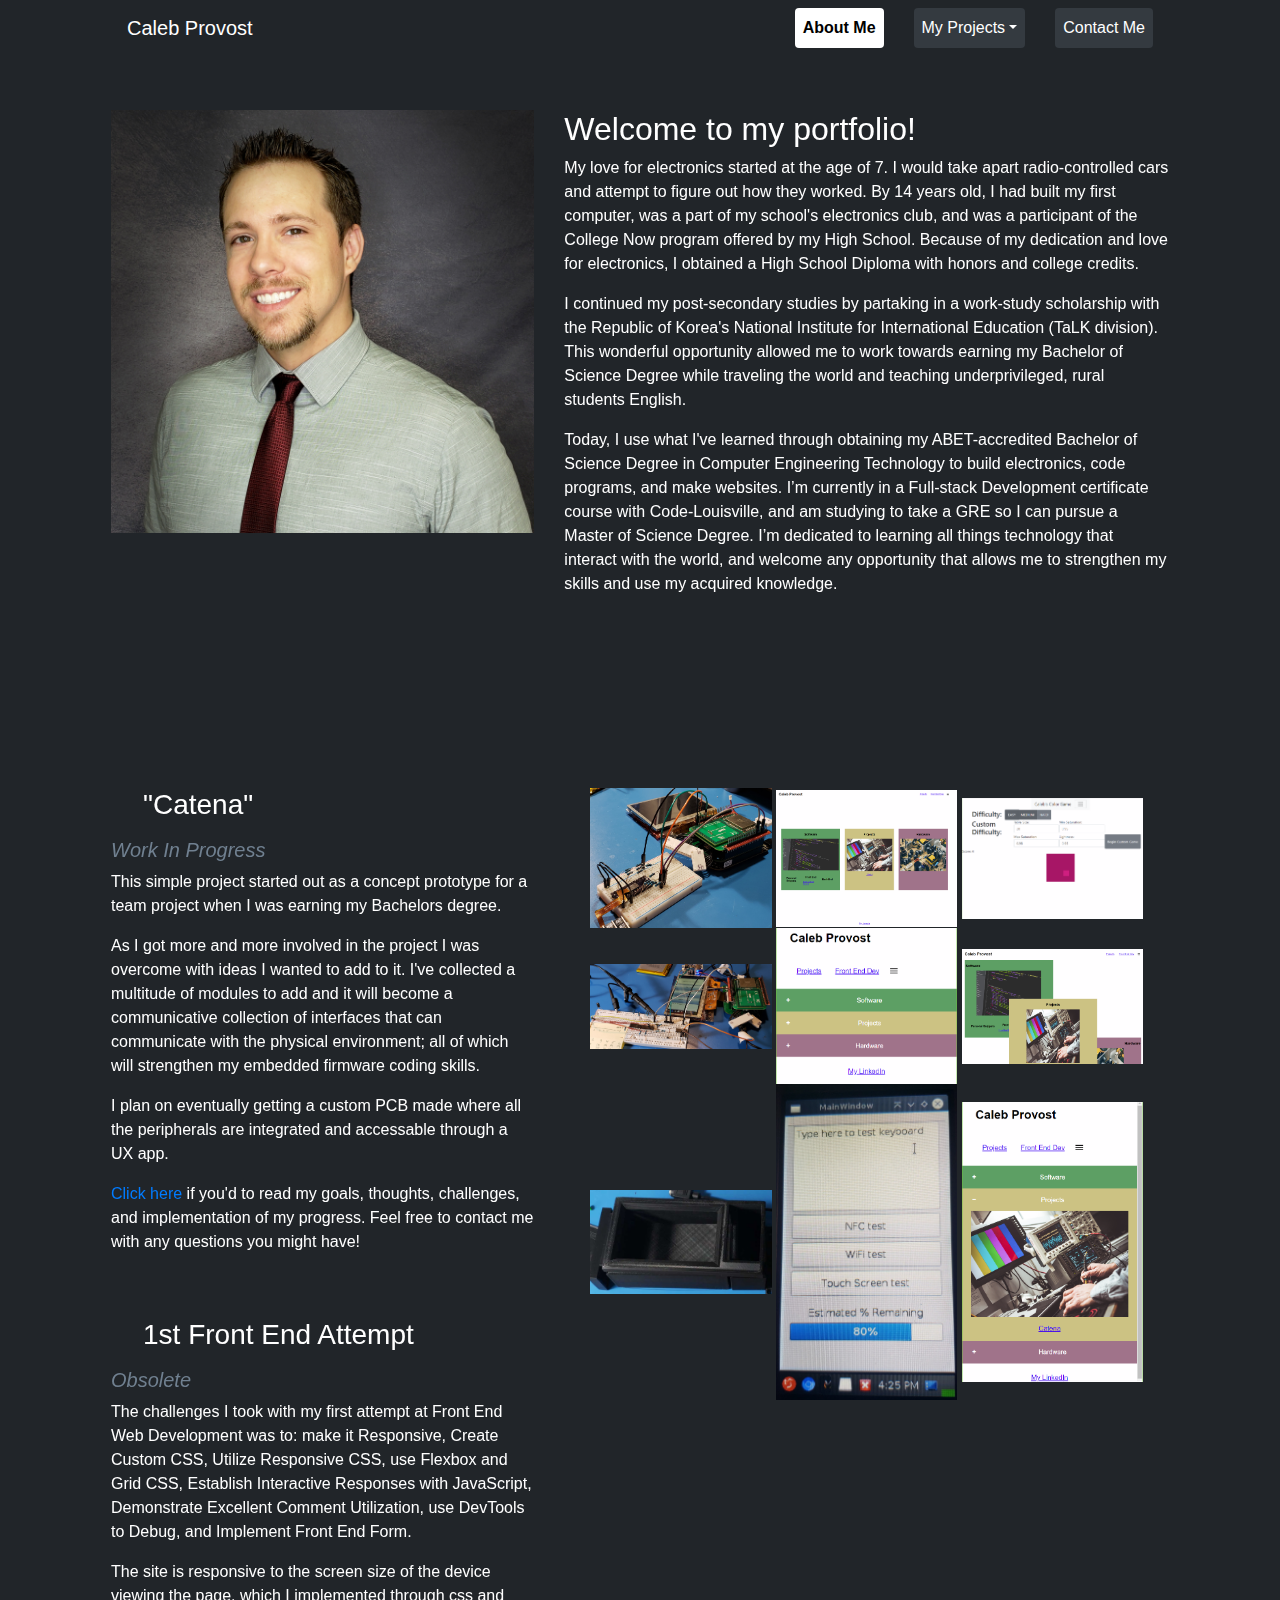
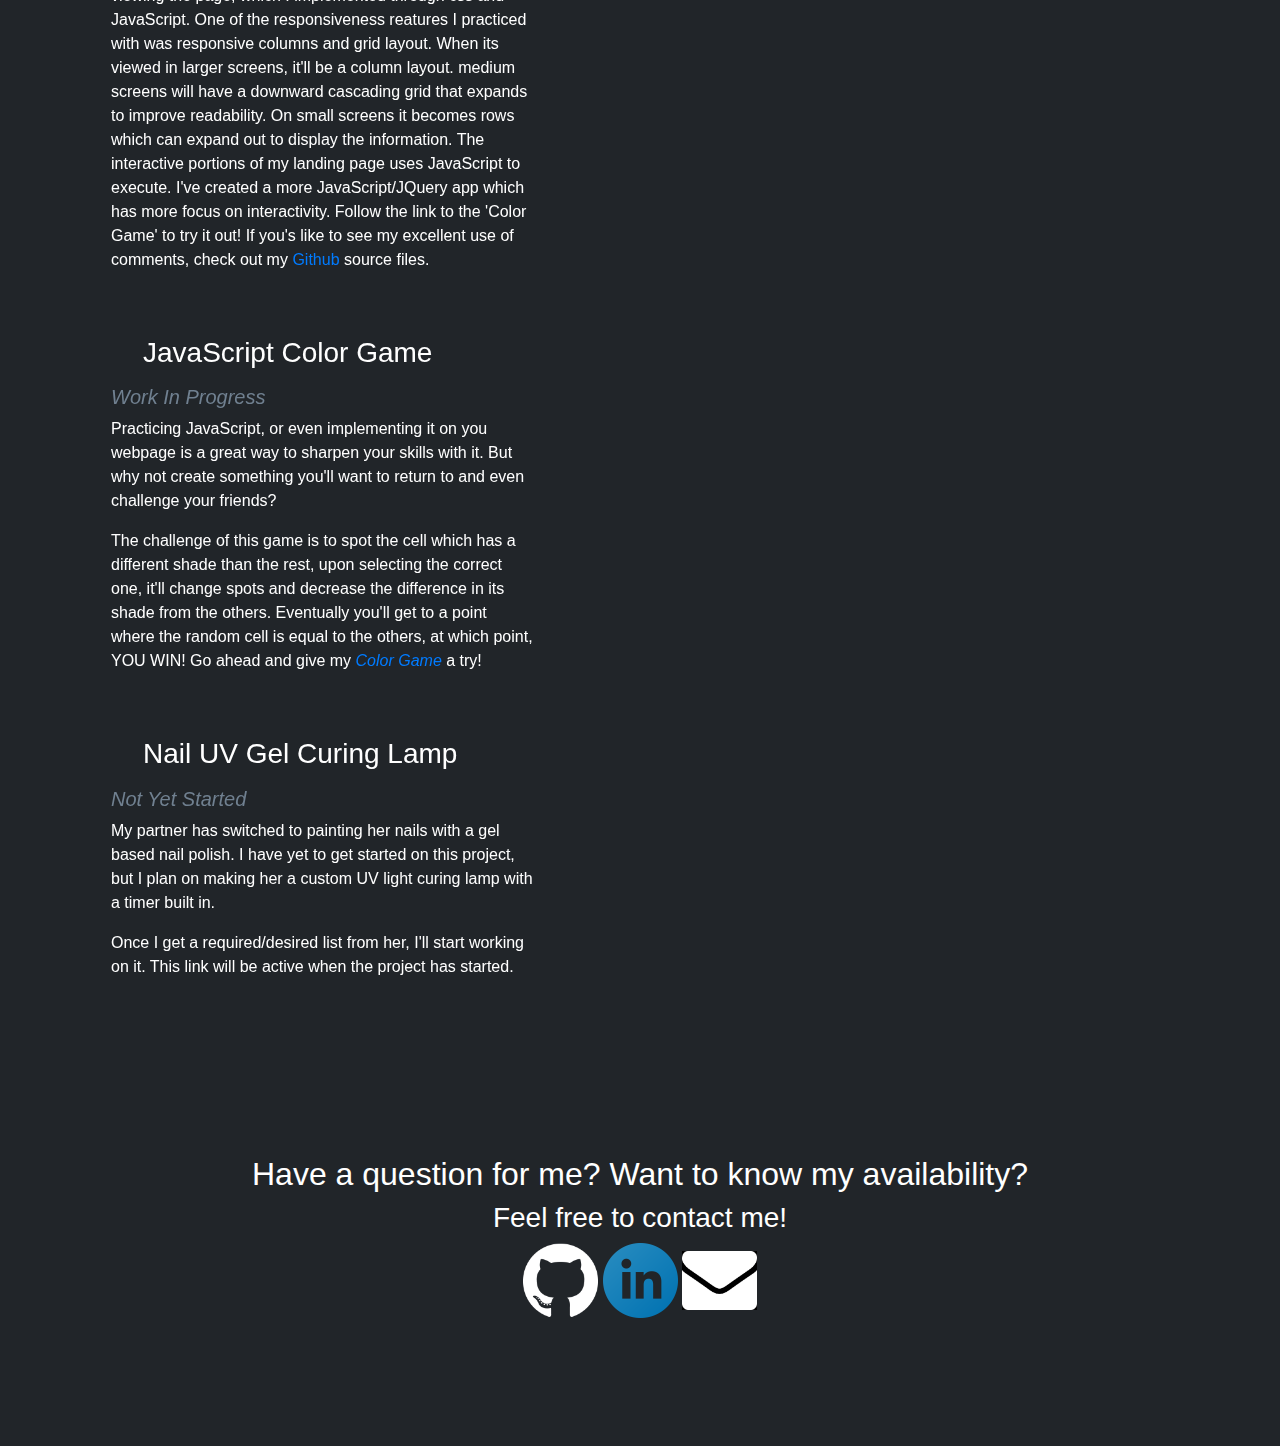
==== index.html @ d4a38655 "Fixed icon animation bug." ====
﻿<!DOCTYPE html>
<html lang="en">
    <head>
        <meta charset="UTF-8">
        <meta name="viewport" content="width=device-width, initial-scale=1.0">
        <meta http-equiv="X-UA-Compatible" content="ie=edge">
        <title>Caleb Provost's Profile</title>
        <link rel="stylesheet" href="https://stackpath.bootstrapcdn.com/bootstrap/4.3.1/css/bootstrap.min.css" integrity="sha384-ggOyR0iXCbMQv3Xipma34MD+dH/1fQ784/j6cY/iJTQUOhcWr7x9JvoRxT2MZw1T" crossorigin="anonymous">
        <link rel="stylesheet" href="CSS/styles.css">
    </head>
    <body data-spy="scroll" data-target="#navbar" data-offset="150">
<!--Fixed Nav with Scroll Spy-->
        <div class="citeNav container">
            <nav class="navbar navbar-expand-sm fixed-top">
                <a class="navbar-brand text-white">Caleb Provost</a>
                <button class="navbar-toggler iconShell" type="button" data-toggle="collapse" data-target="#navbar" onclick="iconAnimation();">
                    <span id="MenuIcon" class="icon"></span>
                </button>
                <div class="collapse navbar-collapse" id="navbar">
                    <ul class="navbar-nav nav-pills ml-auto">
                        <li class="nav-item">
                            <a class="nav-link nav-link-color btn-dark" href="#aboutMe" onclick="menuAnimation(); iconAnimation();">About Me</a>
                        </li>
                        
                        <!--Non-dropdown version-->
                        <!-- <li class="nav-item">
                            <a class="nav-link nav-link-color btn-dark" href="#projectSummaries">My Projects</a>
                        </li> -->

                        <!--Dropdown Version-->
                        <li class="nav-item dropdown btn-dark">
                            <a class="nav-link nav-link-color dropdown-toggle" data-toggle="dropdown" href="#" role="button"
                                aria-haspopup="true" aria-expanded="false">My Projects</a>
                            <div class="dropdown-menu">
                                <a class="dropdown-item" href="#Catena" onclick="menuAnimation(); iconAnimation();">Catena</a>
                                <a class="dropdown-item" href="#learningProfile" onclick="menuAnimation(); iconAnimation();">1st Front End</a>
                                <!-- <div role="separator" class="dropdown-divider"></div> -->
                                <a class="dropdown-item" href="#ColorGame" onclick="menuAnimation(); iconAnimation();">Color Game</a>
                                <a class="dropdown-item" href="#uvLamp" onclick="menuAnimation(); iconAnimation();">UV Curing Lamp</a>
                            </div>
                        </li>

                        <li class="nav-item">
                            <a class="nav-link nav-link-color btn-dark" href="#contactMe" onclick="menuAnimation(); iconAnimation();">Contact Me</a>
                        </li>
                    </ul>
                </div>
            </nav>
        </div>

<!--About Me Segment-->
        <div class="firstSegment container-fluid mt-auto">
            <div class="row">
                <!--Left Half: Professional Portrait-->
                <div class="portrait container col-md">
                    <div class="stickyContainer">
                        <img src="IMG/Caleb Provost.jpg" alt="Portrait of Caleb Provost" class="professionalPhoto">
                    </div>
                </div>
        
                <!--Right Half: About Me Text-->
                <div class="aboutMe col-md-7" id="aboutMe">
                    <h2 class="aboutMeTitle">Welcome to my portfolio!</h2>
                    <p>My love for electronics started at the age of 7. I would take apart radio-controlled cars and attempt to figure out how they worked. 
                        By 14 years old, I had built my first computer, was a part of my school's electronics club, and was a participant of the College Now program offered by my High School. 
                        Because of my dedication and love for electronics, I obtained a High School Diploma with honors and college credits.</p>
                    <p>I continued my post-secondary studies by partaking in a work-study scholarship with the Republic of Korea's National Institute for International Education (TaLK division). 
                        This wonderful opportunity allowed me to work towards earning my Bachelor of Science Degree while traveling the world and teaching underprivileged, rural students English.</p>
                    <p>Today, I use what I've learned through obtaining my ABET-accredited Bachelor of Science Degree in Computer Engineering Technology to build electronics, code programs, and make websites. 
                        I’m currently in a Full-stack Development certificate course with Code-Louisville, and am studying to take a GRE so I can pursue a Master of Science Degree. 
                        I’m dedicated to learning all things technology that interact with the world, and welcome any opportunity that allows me to strengthen my skills and use my acquired knowledge.</p>
                    </div>
            </div>
        </div>

<!--Projects Segment-->
        <div class="secondSegment container-fluid">
            <div class="row">
                <!--Left Half: Project Summaries and links-->
                <div class="projectSummaries col-md" id="projectSummaries">
                    <ul>
                        <li><h3 class="Catena" id="Catena">"Catena"</h3>
                            <h5><a target="_blank" href="Catena.html"><i>Work In Progress</i></a></h5>
                            <p>This simple project started out as a concept prototype for a team project when I was earning my Bachelors degree.</p>
                            <p>As I got more and more involved in the project I was overcome with ideas I wanted to add to it. 
                                I've collected a multitude of modules to add and it will become a communicative collection of interfaces that can communicate with the physical environment; 
                                all of which will strengthen my embedded firmware coding skills.</p> 
                            <p>I plan on eventually getting a custom PCB made where all the peripherals are integrated and accessable through a UX app.</p>
                            <p><a target="_blank" href="Catena.html">Click here</a> if you'd to read my goals, thoughts, challenges, and implementation of my progress. 
                                Feel free to contact me with any questions you might have!</p></li>
    
                        <li><h3 class="learningProfile" id="learningProfile">1st Front End Attempt</h3>
                            <h5><a target="_blank" href="TEMP/index.html"><i>Obsolete</i></a></h5>
                            <p>The challenges I took with my first attempt at Front End Web Development was to: make it Responsive,
                                Create Custom CSS, Utilize Responsive CSS, use Flexbox and Grid CSS, Establish Interactive Responses with JavaScript,
                                Demonstrate Excellent Comment Utilization, use DevTools to Debug, and Implement Front End Form.</p>
                                <p>The site is responsive to the screen size of the device viewing the page, which I implemented through css and JavaScript.
                                    One of the responsiveness reatures I practiced with was responsive columns and grid layout. When its viewed in larger screens, it'll be a column layout.
                                    medium screens will have a downward cascading grid that expands to improve readability. On small screens it becomes rows which can expand out to display the information.
                                    The interactive portions of my landing page uses JavaScript to execute. I've created a more JavaScript/JQuery app which has more focus on interactivity. Follow the link to the 'Color Game' to try it out!
                                    If you's like to see my excellent use of comments, check out my <a target="_blank" href="https://github.com/CalebProvost/CalebProvost.github.io">Github</a> source files.</p></li>

                        <li><h3 class="projectTitle" id="ColorGame">JavaScript Color Game</h3>
                            <h5><a target="_blank" href="ColorGame.html"><i>Work In Progress</i></a></h5>
                            <p>Practicing JavaScript, or even implementing it on you webpage is a great way to sharpen your skills with it.
                                But why not create something you'll want to return to and even challenge your friends?
                                <p>The challenge of this game is to spot the cell which has a different shade than the rest, upon selecting the correct one, it'll change spots and decrease the difference in its shade from the others. Eventually you'll get to a point where the random cell is equal to the others, at which point, YOU WIN!
                                    Go ahead and give my <a target="_blank" href="ColorGame.html"><i>Color Game</i></a> a try!</p></li>

                        <li><h3 class="projectTitle" id="uvLamp">Nail UV Gel Curing Lamp</h3>
                            <h5><i>Not Yet Started</i></h5>
                            <p>My partner has switched to painting her nails with a gel based nail polish.
                                I have yet to get started on this project, but I plan on making her a custom UV light curing lamp with a timer built in. </p>
                            <p>Once I get a required/desired list from her, I'll start working on it. <a target="_blank">This link</a> will be active when the project has started.</p></li>

                    </ul>
                </div>

                <!--Right Half: Photo Collage/Masonry Card Grid of Projects-->
                <div class="projectPhotos col-md-7 container-fluid text-center">
                    <div class="stickyContainer">
                        <!-- <script type="text/javascript">getRandomImage(random_images_array);</script> -->
                        <img src="IMG/Catena Photos/20190407_223743.jpg" alt="Testing BlackBerry-Q10 Keyboard with BeagleBone Black">
                        <img src="IMG/FrontEnd-Learning/Desktop Response.png" alt="Desktop Response of 1st Webpage">
                        <img src="IMG/ColorGame/ColorGame on Easy.png" alt="JavaScript Color Game on Easy">
                        <img src="IMG/Catena Photos/20190522_163301.jpg" alt="Testing Voltage Divided ADC Circuit">
                        <img src="IMG/FrontEnd-Learning/Mobile Response.png" alt="Mobile Response of 1st Webpage">
                        <img src="IMG/FrontEnd-Learning/Tablet Response.png" alt="Tablet Response of 1st Webpage">
                        <img src="IMG/Catena Photos/20190606_115448.jpg" alt="3D Printed Case">
                        <img src="IMG/Catena Photos/20190529_122503.jpg" alt="Diagnostics App">
                        <img src="IMG/FrontEnd-Learning/Mobile Response Expanded.png" alt="Expanded Mobile Response of 1st Webpage">
                    </div>
                </div>
            </div>
        </div>

<!--Contact Me Segment-->
        <div class="thirdSegment container-fluid">
            <!-- <div class="row"> --><div>
                <!--Left Half: Contact Forum-->
                <div class="contactMe" id="contactMe">
                    <h2>Have a question for me? Want to know my availability?</h2>
                    <h3>Feel free to contact me!</h3>
                </div>

                <!-- Contact Forum -->
                <!-- <div class="contactMeForum col" id="contactMeForum">
                    <fieldset class="feedbackForum">
                        <forum action="index.html" method="post">
                            <label for="comment_purpose">
                                <input type="radio" checked id="comment_purpose" name="forumRadio" onclick="HideEmail()">
                                Leave a public comment
                            </label><br>
                    
                            <label for="message_purpose">
                                <input type="radio" id="message_purpose" name="forumRadio" onclick="ShowEmail()">
                                Send a private message
                            </label><br>
                        </forum>
                    
                        <form>
                            <div class="visitorName">
                                <label for="name" class="forumInput">Name/Alias: </label>
                                <input type="text" id="name" name="visitors_name" required><br>
                            </div>
                    
                            <div class="emailBox hidden" id="emailAddress">
                                <label for="emailAddress">Email: </label>
                                <input id="emailAddress" type="email" placeholder="my@email.com">
                            </div>
                    
                            <div class="messageBox">
                                <textarea id="message" required placeholder="Send me a message or leave me a comment!"></textarea>
                            </div>
                    
                            <-- template for when backend is ready --
                            <!-- <input type="submit" value="Submit"> --
                    
                            <!-- presentation example until its ready --
                            <button type="button" id="submitButton" onclick="displayComment()">Submit</button>
                        </form>
                        <hr>
                        <h3>Feedback:</h3>
                        <p>Note: I have yet to set a backend response, all displays are temporary and will be discarded upon refresh.</p>
                        <div id="comments"></div>
                    </fieldset>
                </div> -->
        
                <!--Right Half: Social Media Links-->
                <!-- <div class="socialMedia col"> -->
                    <div class="socialMedia">
                    <a target="_blank" href="https://github.com/CalebProvost"><img src="IMG/GitHub-Mark-Light-120px-plus.png" alt="Github Icon"></a>
                    <a target="_blank" href="https://www.linkedin.com/in/CalebProvost/"><img src="IMG/linkedin-icon.png" alt="LinkedIn Icon"></a>
                    <a href="mailto:drahunix@yahoo.com" target="_top"><img src="IMG/email icon.png" alt="Another Icon"></a>
                </div>
            </div>
        </div>


<!--Load Page Scripts-->
        <script src="JS/scripts.js"></script>
        <script src="https://ajax.googleapis.com/ajax/libs/jquery/3.4.0/jquery.min.js"></script>
        <script src="https://code.jquery.com/jquery-3.3.1.slim.min.js" integrity="sha384-q8i/X+965DzO0rT7abK41JStQIAqVgRVzpbzo5smXKp4YfRvH+8abtTE1Pi6jizo" crossorigin="anonymous"></script>
        <script src="https://cdnjs.cloudflare.com/ajax/libs/popper.js/1.14.7/umd/popper.min.js" integrity="sha384-UO2eT0CpHqdSJQ6hJty5KVphtPhzWj9WO1clHTMGa3JDZwrnQq4sF86dIHNDz0W1" crossorigin="anonymous"></script>
        <script src="https://stackpath.bootstrapcdn.com/bootstrap/4.3.1/js/bootstrap.min.js" integrity="sha384-JjSmVgyd0p3pXB1rRibZUAYoIIy6OrQ6VrjIEaFf/nJGzIxFDsf4x0xIM+B07jRM" crossorigin="anonymous"></script>
    </body>
</html>
---- CSS/styles.css ----
/*//////////////////////////////////////////////////////////////////////////////////////////////*/
/*//////////////////////////////// Landing Page's Base Styles //////////////////////////////////*/
/*//////////////////////////////////////////////////////////////////////////////////////////////*/

body {
    position: relative;
    padding-top: 55px;
    color: white;
    background-color: #212529;
}

.navbar {
    background-color: #212529;
}

.nav-pills > li > a.active {
    background-color: #ffffff !important;
    color: #000000 !important;
    font-weight: bold;
    text-shadow: #212529;
}
  
.nav-pills > li > a:hover {
    background-color: #ffffff !important;
    color: #000000 !important;
    font-weight: bold;
}
  
.nav-link-color {
    color: #ffffff;
}

.navbar-brand {
    margin-left: 15px;
}

.btn-dark {
    margin: 0 15px 0 15px;
}

.navbar-toggler {
    border: solid 1px #343A40;
}

.nav-item.dropdown {
    border-radius: 4px;
}

.nav-item, 
.dropdown-item {
    text-align: right;
}

a.nav-link.nav-link-color.btn-dark {
    padding-right: 8px;
}

.nav-pills .nav-link.active, .nav-pills .show > .nav-link {
    background-color: #ffffff !important;
    color: #000000 !important;
    text-shadow: #212529;
}

.dropdown-item:hover {
    font-weight: bold;
}

.dropdown-item.active {
    background-color: #ffffff !important;
    font-weight: bold;
    color: #000000 !important;
    text-shadow: #212529;
}

.stickyContainer {
    position: sticky;
    top: 55px;
}

.firstSegment {
    margin: 1rem auto 1rem;
}

.secondSegment, 
.thirdSegment {
    padding-top: 10rem;
}

h5 i{
    color: slategrey;
}

.thirdSegment {
    padding-bottom: 8rem;
}

.projectSummaries h3 {
    margin: 4rem auto 1rem 2rem;
}

.projectSummaries .Catena {
    margin-top: 0px;
}

.secondSegment ul {
    padding-inline-start: 0px;
}

.projectSummaries li {
    list-style-type: none;
}

img {
    width: 25%;
    height: auto;
}

.professionalPhoto {
    width: 100%;
    height: auto;
}

.projectPhotos img{
    width: 30%;
    height: auto;
}

.thirdSegment {
    text-align: center;
}

.socialMedia img {
    width: 75px;
    height: auto;
}

/*//////////////////////////////////////////////////////////////////////////////////////////////*/
/*///////////////////////////////////// Anamated Styles ////////////////////////////////////////*/
/*//////////////////////////////////////////////////////////////////////////////////////////////*/

/************************************************************************************************/
/* CSS to cause transition look */
/************************************************************************************************/
.icon, .icon:before, 
.icon:after, .icon i, 
.icon i:before, 
.icon i:after {
    transition: all 0.4s ease;
  }

.collapseicon, .collapseicon:before, 
.collapseicon:after, .collapseicon i, 
.collapseicon i:before, 
.collapseicon i:after {
    transition: all 0.4s ease;
  }

/************************************************************************************************/
/* Encapsulate Icon in order to make it keep its style regardless of inline/surrounding elements*/
/************************************************************************************************/
.iconShell {
    height: 1.25rem;
    list-style: none;
    text-align: center;
    background-color: #343A40;
    padding: 1rem;
    margin: 3.5px;
}

/************************************************************************************************/
/* Expand Menu Icon */
/************************************************************************************************/
.icon {
    color: #fff;
    position: absolute;
    margin-left: -8px;
    margin-top: 0px;
    width: 17px;
    height: 2px;
    background-color: currentColor;
    }
    
    .icon:before {
    content: '';
    position: absolute;
    top: -5.5px;
    left: 0;
    width: 17px;
    height: 2px;
    background-color: currentColor;
    }
    
    .icon:after {
    content: '';
    position: absolute;
    top: 5px;
    left: 0;
    width: 17px;
    height: 2px;
    background-color: currentColor;
    }

/************************************************************************************************/
/* Collapse Menu Icon */
/************************************************************************************************/
.collapseicon {
    color: #fff;
    position: absolute;
    margin-left: -8px;
    margin-top: -6px;
    width: 16px;
    height: 8px;
    border-radius: 0 3px 3px 0;
    border-top: solid 2px currentColor;
    border-bottom: solid 2px currentColor;
    border-right: solid 2px currentColor;
}

.collapseicon:before {
    content: '';
    position: absolute;
    top: 10px;
    left: 0px;
    width: 17px;
    height: 2px;
    background-color: currentColor;
}

.collapseicon:after {
    content: '';
    position: absolute;
    top: 1px;
    left: -2px;
    border-left: solid 4px #343A40;
    border-right: solid 4px currentColor;
    border-top: solid 4px #343A40;
    border-bottom: solid 4px #343A40;
}


/*//////////////////////////////////////////////////////////////////////////////////////////////*/
/*//////////////////////////////////// Conditional Styes ///////////////////////////////////////*/
/*//////////////////////////////////////////////////////////////////////////////////////////////*/

/************************************************************************************************/
/*Large Screens / Laptops, Monitors, 4K+ */
/************************************************************************************************/

@media(max-width: 1482px), (min-width: 1482px) {
    body {
        margin: 55px 7.5% auto 7.5%;
    }

    nav.navbar {
        margin: auto 7.5%;
    }
}

/************************************************************************************************/
/*Medium Screens / Tablets*/
/************************************************************************************************/

@media (max-width: 1024px){
    body {
        margin: 55px 5% auto 5%;
    }

    nav.navbar {
        margin: auto 5%;
    }

}

/************************************************************************************************/
/*Small Screens / Handheld Screens*/
/************************************************************************************************/

@media(max-width: 768px){
    body {
        margin: 55px 2.5% auto 2.5%;
    }

    nav.navbar {
        margin: auto 2.5%;
    }
}
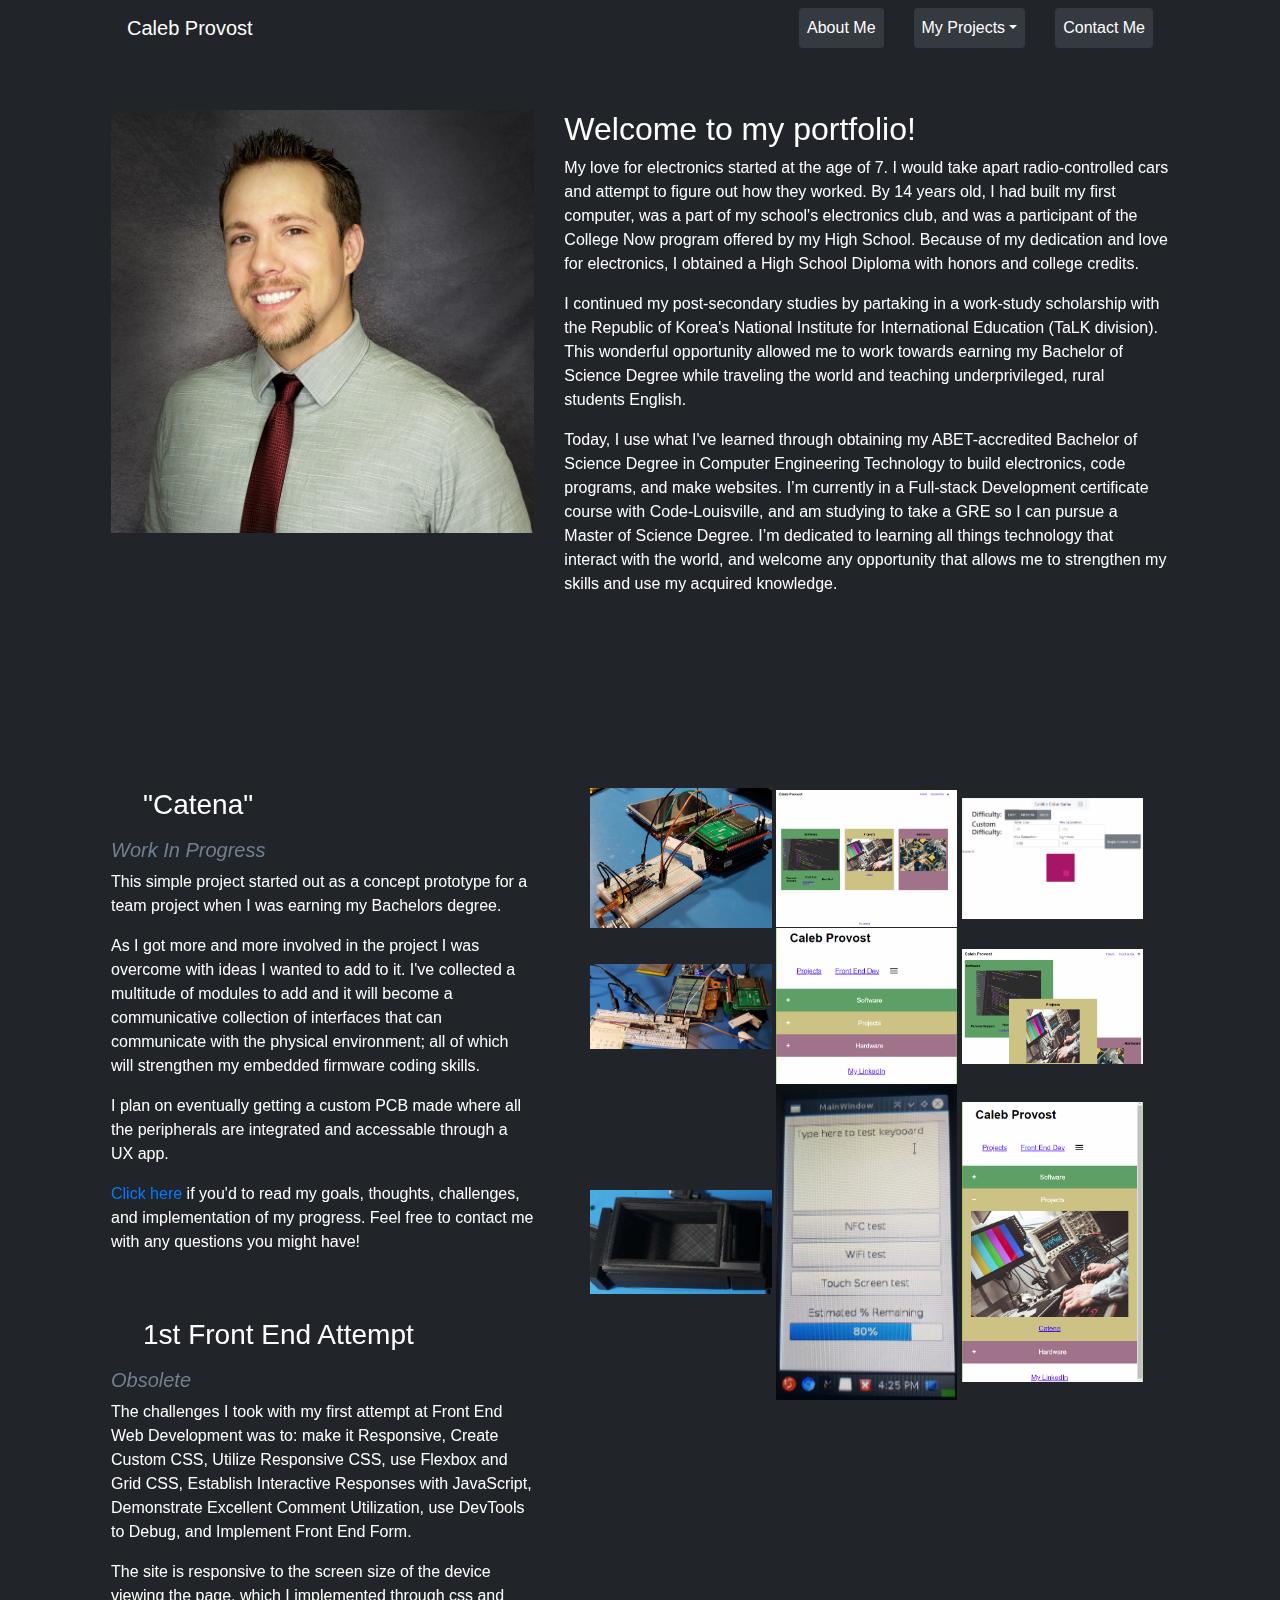
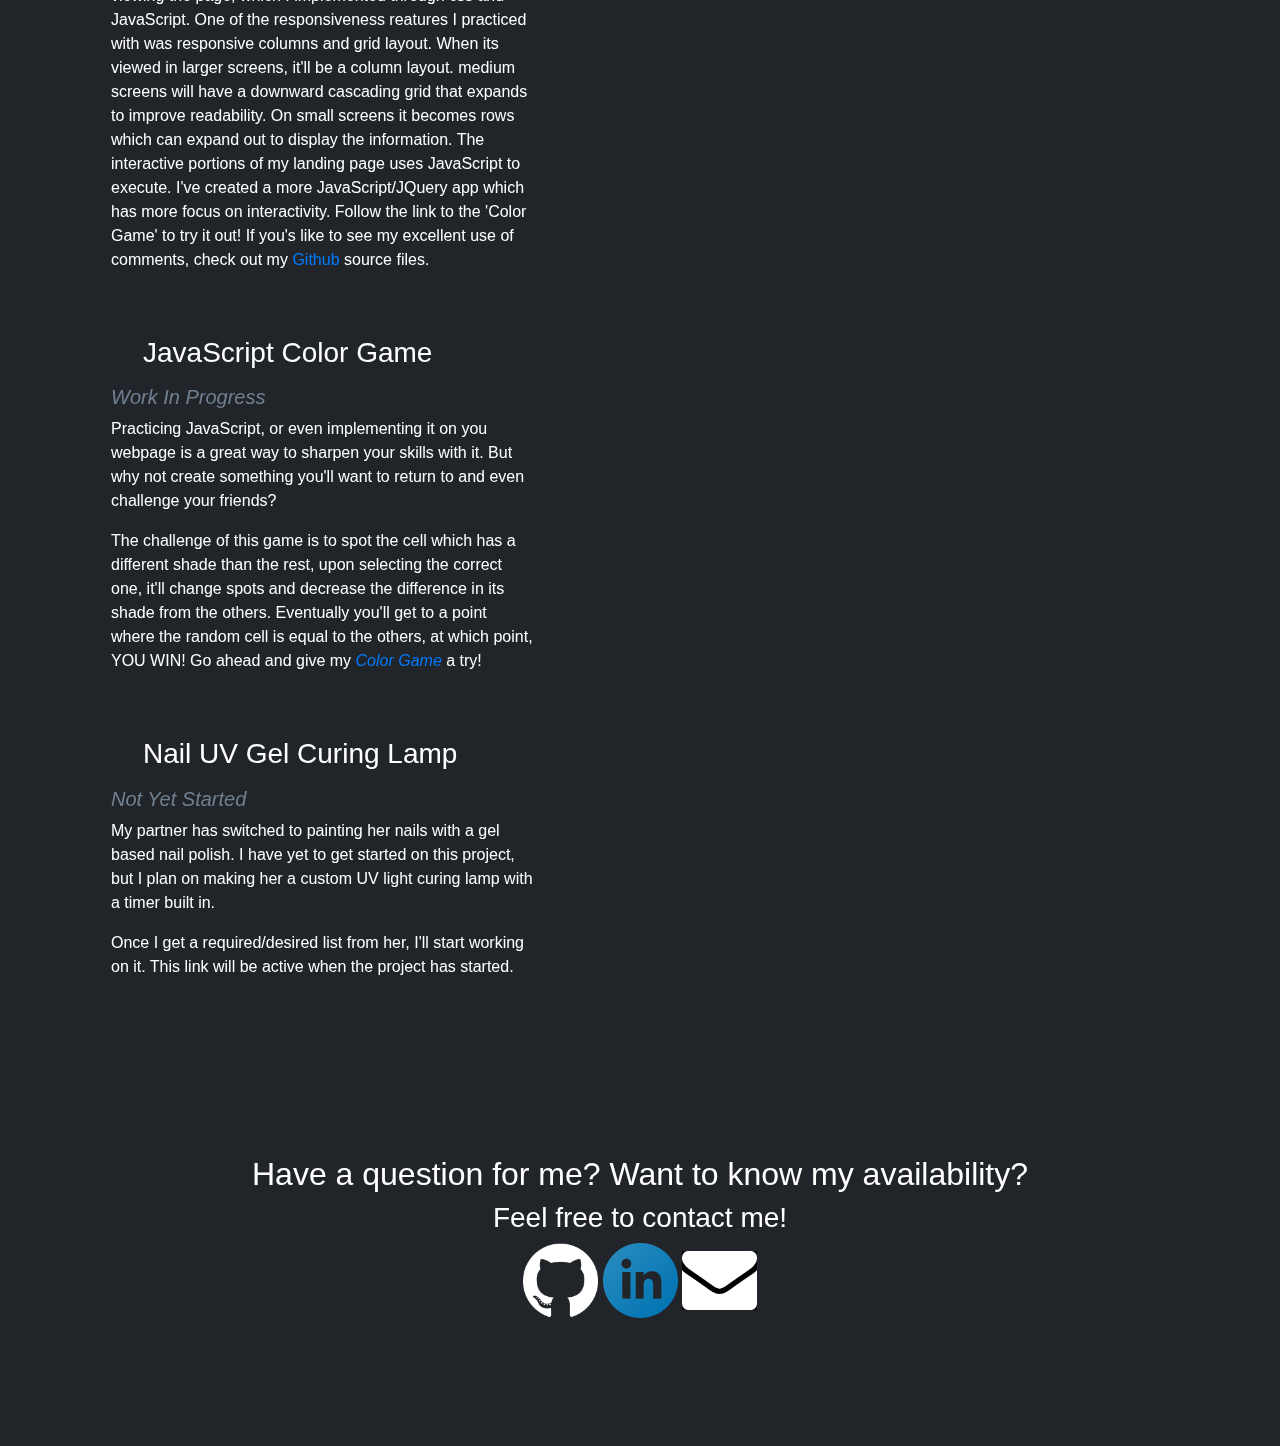
==== commit 9c0fda1c: "Fixed anchor tags being under navbar. Adjusted styles for Catena page." ====
--- a/index.html
+++ b/index.html
@@ -59,7 +59,8 @@
                 </div>
         
                 <!--Right Half: About Me Text-->
-                <div class="aboutMe col-md-7" id="aboutMe">
+                <div class="aboutMe col-md-7">
+                    <a name="aboutMe"> </a>
                     <h2 class="aboutMeTitle">Welcome to my portfolio!</h2>
                     <p>My love for electronics started at the age of 7. I would take apart radio-controlled cars and attempt to figure out how they worked. 
                         By 14 years old, I had built my first computer, was a part of my school's electronics club, and was a participant of the College Now program offered by my High School. 
@@ -77,9 +78,10 @@
         <div class="secondSegment container-fluid">
             <div class="row">
                 <!--Left Half: Project Summaries and links-->
-                <div class="projectSummaries col-md" id="projectSummaries">
+                <div class="projectSummaries col-md">
+                    <a name="projectSummaries"> </a>
                     <ul>
-                        <li><h3 class="Catena" id="Catena">"Catena"</h3>
+                        <li><h3 class="projectTitle Catena"><a name="Catena"> </a>"Catena"</h3>
                             <h5><a target="_blank" href="Catena.html"><i>Work In Progress</i></a></h5>
                             <p>This simple project started out as a concept prototype for a team project when I was earning my Bachelors degree.</p>
                             <p>As I got more and more involved in the project I was overcome with ideas I wanted to add to it. 
@@ -89,7 +91,7 @@
                             <p><a target="_blank" href="Catena.html">Click here</a> if you'd to read my goals, thoughts, challenges, and implementation of my progress. 
                                 Feel free to contact me with any questions you might have!</p></li>
     
-                        <li><h3 class="learningProfile" id="learningProfile">1st Front End Attempt</h3>
+                        <li><h3 class="projectTitle learningProfile"><a name="learningProfile"> </a>1st Front End Attempt</h3>
                             <h5><a target="_blank" href="TEMP/index.html"><i>Obsolete</i></a></h5>
                             <p>The challenges I took with my first attempt at Front End Web Development was to: make it Responsive,
                                 Create Custom CSS, Utilize Responsive CSS, use Flexbox and Grid CSS, Establish Interactive Responses with JavaScript,
@@ -100,14 +102,14 @@
                                     The interactive portions of my landing page uses JavaScript to execute. I've created a more JavaScript/JQuery app which has more focus on interactivity. Follow the link to the 'Color Game' to try it out!
                                     If you's like to see my excellent use of comments, check out my <a target="_blank" href="https://github.com/CalebProvost/CalebProvost.github.io">Github</a> source files.</p></li>
 
-                        <li><h3 class="projectTitle" id="ColorGame">JavaScript Color Game</h3>
+                        <li><h3 class="projectTitle ColorGame"><a name="ColorGame"> </a>JavaScript Color Game</h3>
                             <h5><a target="_blank" href="ColorGame.html"><i>Work In Progress</i></a></h5>
                             <p>Practicing JavaScript, or even implementing it on you webpage is a great way to sharpen your skills with it.
                                 But why not create something you'll want to return to and even challenge your friends?
                                 <p>The challenge of this game is to spot the cell which has a different shade than the rest, upon selecting the correct one, it'll change spots and decrease the difference in its shade from the others. Eventually you'll get to a point where the random cell is equal to the others, at which point, YOU WIN!
                                     Go ahead and give my <a target="_blank" href="ColorGame.html"><i>Color Game</i></a> a try!</p></li>
 
-                        <li><h3 class="projectTitle" id="uvLamp">Nail UV Gel Curing Lamp</h3>
+                        <li><h3 class="projectTitle uvLamp"><a name="uvLamp"> </a>Nail UV Gel Curing Lamp</h3>
                             <h5><i>Not Yet Started</i></h5>
                             <p>My partner has switched to painting her nails with a gel based nail polish.
                                 I have yet to get started on this project, but I plan on making her a custom UV light curing lamp with a timer built in. </p>
@@ -138,7 +140,7 @@
         <div class="thirdSegment container-fluid">
             <!-- <div class="row"> --><div>
                 <!--Left Half: Contact Forum-->
-                <div class="contactMe" id="contactMe">
+                <div class="contactMe"><a name="contactMe"> </a>
                     <h2>Have a question for me? Want to know my availability?</h2>
                     <h3>Feel free to contact me!</h3>
                 </div>
@@ -203,5 +205,13 @@
         <script src="https://code.jquery.com/jquery-3.3.1.slim.min.js" integrity="sha384-q8i/X+965DzO0rT7abK41JStQIAqVgRVzpbzo5smXKp4YfRvH+8abtTE1Pi6jizo" crossorigin="anonymous"></script>
         <script src="https://cdnjs.cloudflare.com/ajax/libs/popper.js/1.14.7/umd/popper.min.js" integrity="sha384-UO2eT0CpHqdSJQ6hJty5KVphtPhzWj9WO1clHTMGa3JDZwrnQq4sF86dIHNDz0W1" crossorigin="anonymous"></script>
         <script src="https://stackpath.bootstrapcdn.com/bootstrap/4.3.1/js/bootstrap.min.js" integrity="sha384-JjSmVgyd0p3pXB1rRibZUAYoIIy6OrQ6VrjIEaFf/nJGzIxFDsf4x0xIM+B07jRM" crossorigin="anonymous"></script>
+        <!-- Global site tag (gtag.js) - Google Analytics -->
+        <script async src="https://www.googletagmanager.com/gtag/js?id=UA-145380142-1"></script>
+        <script>
+          window.dataLayer = window.dataLayer || [];
+          function gtag(){dataLayer.push(arguments);}
+          gtag('js', new Date());
+          gtag('config', 'UA-145380142-1');
+        </script>
     </body>
 </html>
--- a/CSS/styles.css
+++ b/CSS/styles.css
@@ -132,6 +132,39 @@
 .socialMedia img {
     width: 75px;
     height: auto;
+}
+
+.SmallDeviceMessage {
+    display: none;
+}
+
+.collapsible {
+    display: none;
+}
+
+div#emailAddress {
+    display: none;
+}
+
+/***************************************************************/
+/****** Adjust Anchor Tags to Compensate for Header Offset *****/
+/***************************************************************/
+.aboutMe, .Catena, 
+.projectSummaries, 
+.learningProfile, 
+.ColorGame, .uvLamp, 
+.contactMe {
+position: relative;
+}
+
+.aboutMe a, .Catena>a, 
+.projectSummaries>a, 
+.learningProfile>a, 
+.ColorGame>a, .uvLamp>a, 
+.contactMe>a {
+position: absolute;
+left: 0px;
+top: -60px;
 }
 
 /*//////////////////////////////////////////////////////////////////////////////////////////////*/
@@ -283,4 +316,117 @@
     nav.navbar {
         margin: auto 2.5%;
     }
+}
+
+/************************************************************************************************/
+/*Screens too small to view will have styles cleared and message on page to be viewed over 400px*/
+/************************************************************************************************/
+
+@media(max-width: 200px) {
+    * , .color2 {
+        background-color: white;
+    }
+
+    .SmallDeviceMessage {
+        display: inline-block;
+        text-align: center;
+        background-color: white;
+        font-size: 20px;
+    }
+
+    .MainHeader, .container, .HeadNav, 
+    .HeadNav li, .MainFooter, li, 
+    main, h1, a, img, .feedbackForum{
+        all: unset;
+        display: none;
+    }
+}
+
+
+/*//////////////////////////////////////////////////////////////////////////////////////////////*/
+/*////////////////////////////// Media Queries for Catena Page /////////////////////////////////*/
+/*//////////////////////////////////////////////////////////////////////////////////////////////*/
+
+/************************************************************************************************/
+/*Small Screens / Handheld Screens*/
+/************************************************************************************************/
+
+@media(max-width: 720px){
+    .MainContent {
+        width: 100%;
+        height: 100%;
+        margin: 0 auto;
+    }
+
+    .SoftwareSegment,
+    .ProjectsSegment,
+    .HardwareSegment {
+        display: flex;
+        flex-grow: 1;
+        align-items: center;
+    }
+
+    .collapsible {
+        display: block;
+        color: white;
+        cursor: pointer;
+        padding: 18px;
+        width: 100%;
+        border: none;
+        text-align: center;
+        outline: none;
+        font-size: 15px;
+    }
+    
+    .collapsible:after {
+        content: '\002B';
+        font-weight: bold;
+        float: left;
+        margin-left: 5px;
+    }
+
+    .SoftwareSegment,
+    .ProjectsSegment,
+    .HardwareSegment {
+        padding: 0 18px;
+        max-height: 0;
+        overflow: hidden;
+        transition: max-height 0.2s ease-out;
+    }
+        
+    .active:after {
+        content: "\2212";
+    }
+
+    .SoftwareSegment h2,
+    .ProjectsSegment h2,
+    .HardwareSegment h2 {
+        display: none;
+    }
+}
+
+
+
+/************************************************************************************************/
+/*Screens too small to view will have styles cleared and message on page to be viewed over 400px*/
+/************************************************************************************************/
+
+@media(max-width: 200px) {
+    * , .color2 {
+        background-color: white;
+    }
+
+    .SmallDeviceMessage {
+        display: inline-block;
+        text-align: center;
+        background-color: white;
+        font-size: 20px;
+    }
+
+    .MainHeader, .container, .HeadNav, 
+    .HeadNav li, .MainFooter, li, 
+    main, h1, a, img{
+        all: unset;
+        display: none;
+    }
 }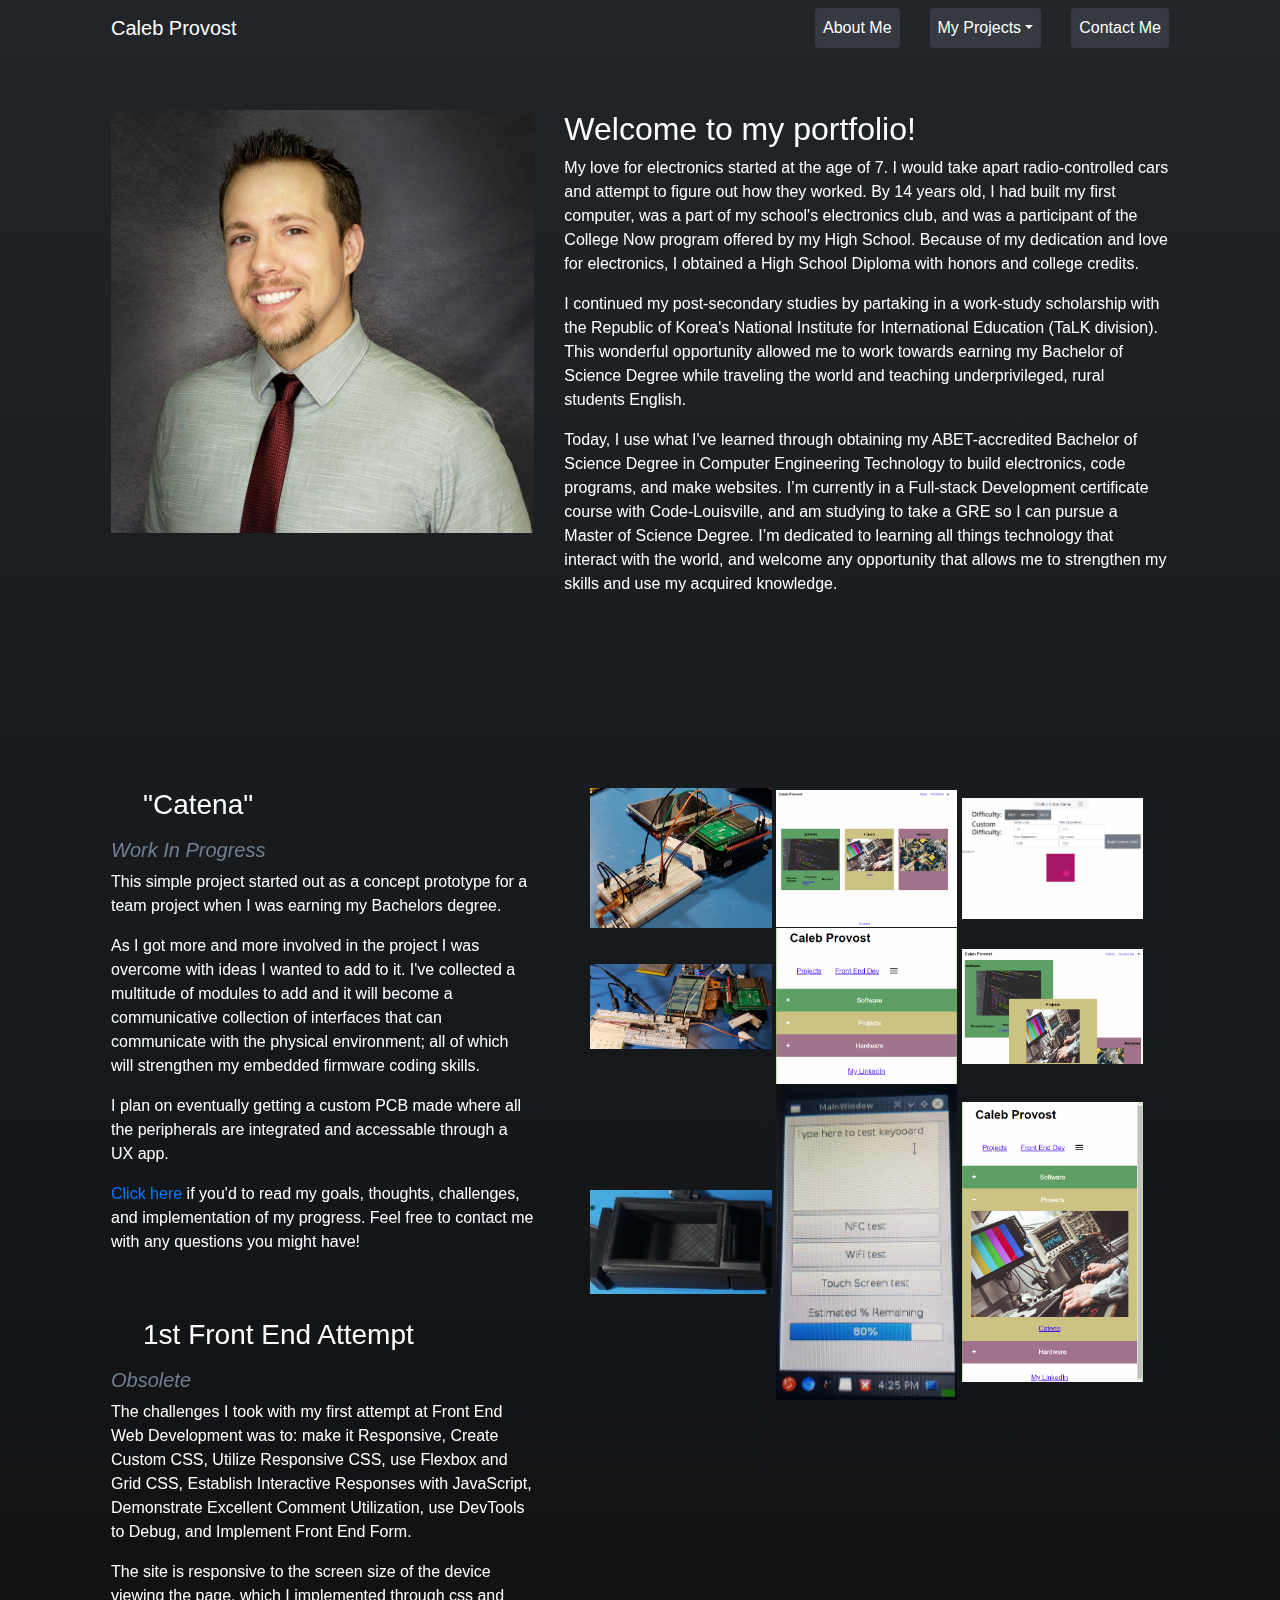
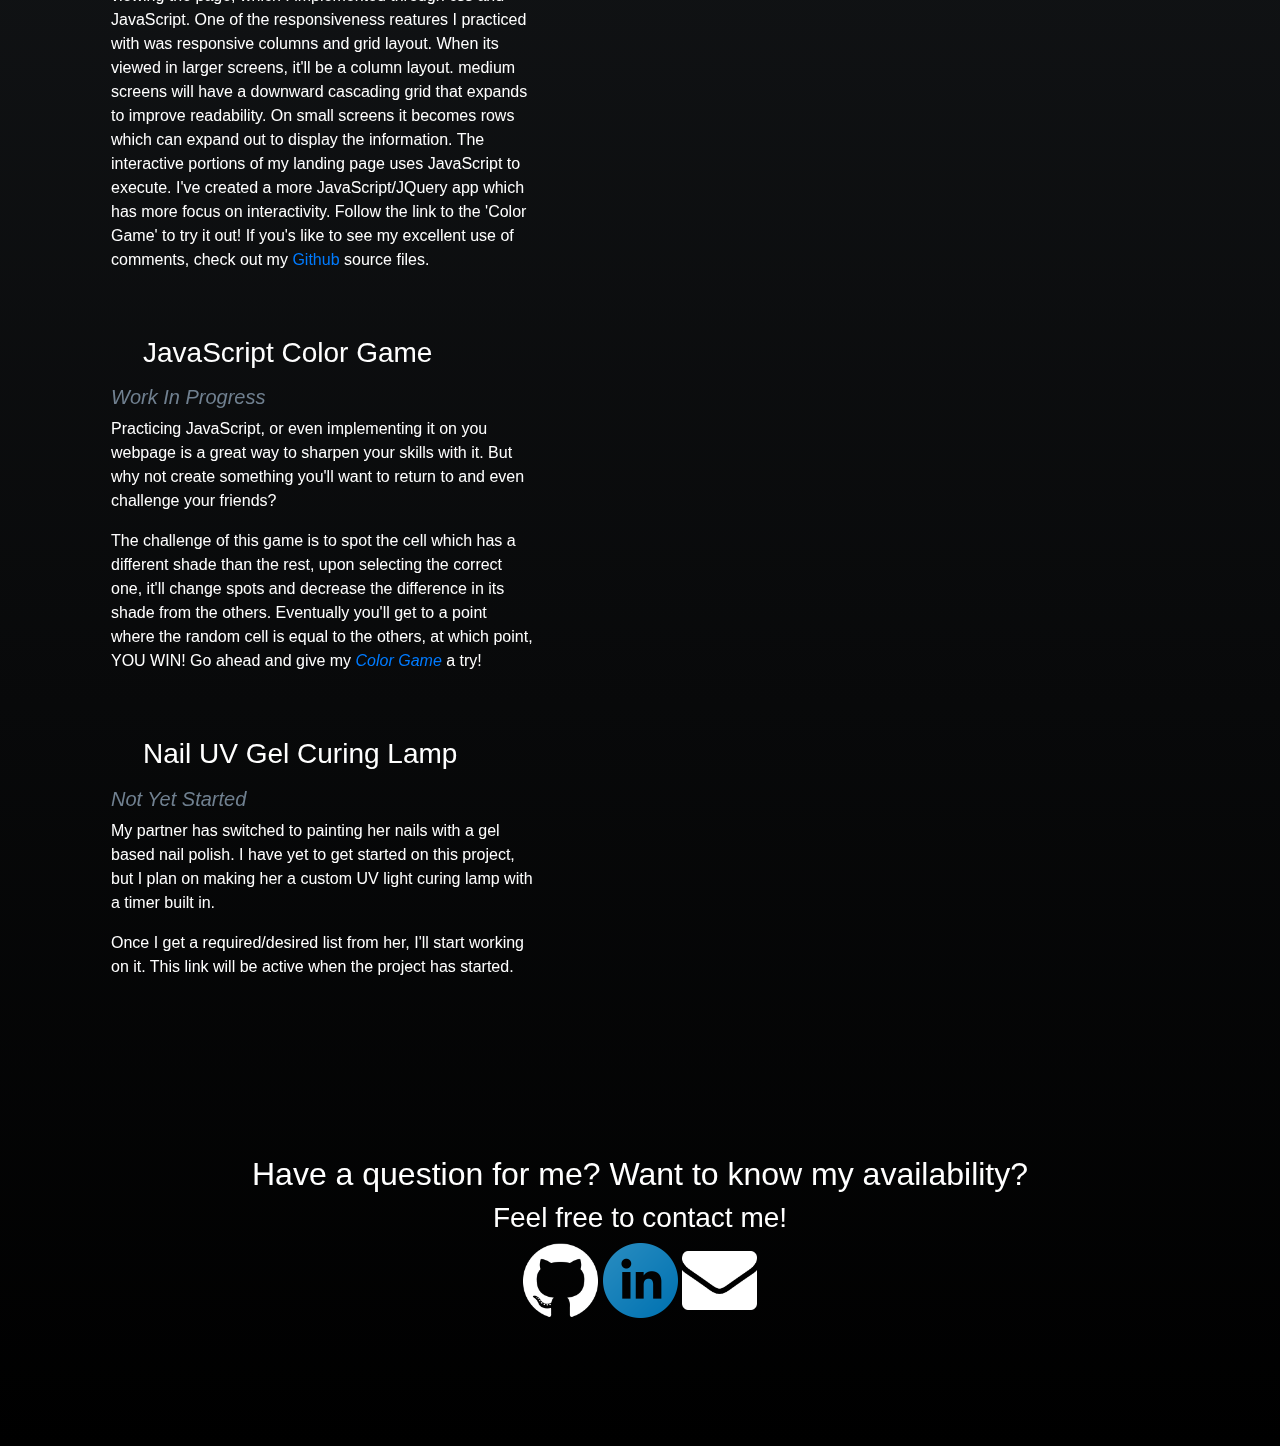
==== commit 56d8022b: "Changed background to gradient. Fixed up some presentation on Catena page." ====
--- a/index.html
+++ b/index.html
@@ -92,7 +92,7 @@
                                 Feel free to contact me with any questions you might have!</p></li>
     
                         <li><h3 class="projectTitle learningProfile"><a name="learningProfile"> </a>1st Front End Attempt</h3>
-                            <h5><a target="_blank" href="TEMP/index.html"><i>Obsolete</i></a></h5>
+                            <h5><a target="_blank" href="../TEMP/index.html"><i>Obsolete</i></a></h5>
                             <p>The challenges I took with my first attempt at Front End Web Development was to: make it Responsive,
                                 Create Custom CSS, Utilize Responsive CSS, use Flexbox and Grid CSS, Establish Interactive Responses with JavaScript,
                                 Demonstrate Excellent Comment Utilization, use DevTools to Debug, and Implement Front End Form.</p>
--- a/CSS/styles.css
+++ b/CSS/styles.css
@@ -6,11 +6,13 @@
     position: relative;
     padding-top: 55px;
     color: white;
-    background-color: #212529;
+    /*background-color: #212529;*/
+    background-image: linear-gradient(#212529, #000000);
 }
 
 .navbar {
     background-color: #212529;
+    padding: 0.5rem 7.5%;
 }
 
 .nav-pills > li > a.active {
@@ -144,6 +146,10 @@
 
 div#emailAddress {
     display: none;
+}
+
+.MainFooter {
+    text-align: center;
 }
 
 /***************************************************************/
@@ -153,7 +159,9 @@
 .projectSummaries, 
 .learningProfile, 
 .ColorGame, .uvLamp, 
-.contactMe {
+.contactMe, .projectConcept,
+.Goals, .wishList, 
+.startingPoint, .beginning {
 position: relative;
 }
 
@@ -161,7 +169,9 @@
 .projectSummaries>a, 
 .learningProfile>a, 
 .ColorGame>a, .uvLamp>a, 
-.contactMe>a {
+.contactMe>a, .projectConcept>a,
+.Goals>a, .wishList>a, 
+.startingPoint>a, .beginning>a {
 position: absolute;
 left: 0px;
 top: -60px;
@@ -283,10 +293,6 @@
     body {
         margin: 55px 7.5% auto 7.5%;
     }
-
-    nav.navbar {
-        margin: auto 7.5%;
-    }
 }
 
 /************************************************************************************************/
@@ -297,11 +303,6 @@
     body {
         margin: 55px 5% auto 5%;
     }
-
-    nav.navbar {
-        margin: auto 5%;
-    }
-
 }
 
 /************************************************************************************************/
@@ -311,10 +312,6 @@
 @media(max-width: 768px){
     body {
         margin: 55px 2.5% auto 2.5%;
-    }
-
-    nav.navbar {
-        margin: auto 2.5%;
     }
 }
 
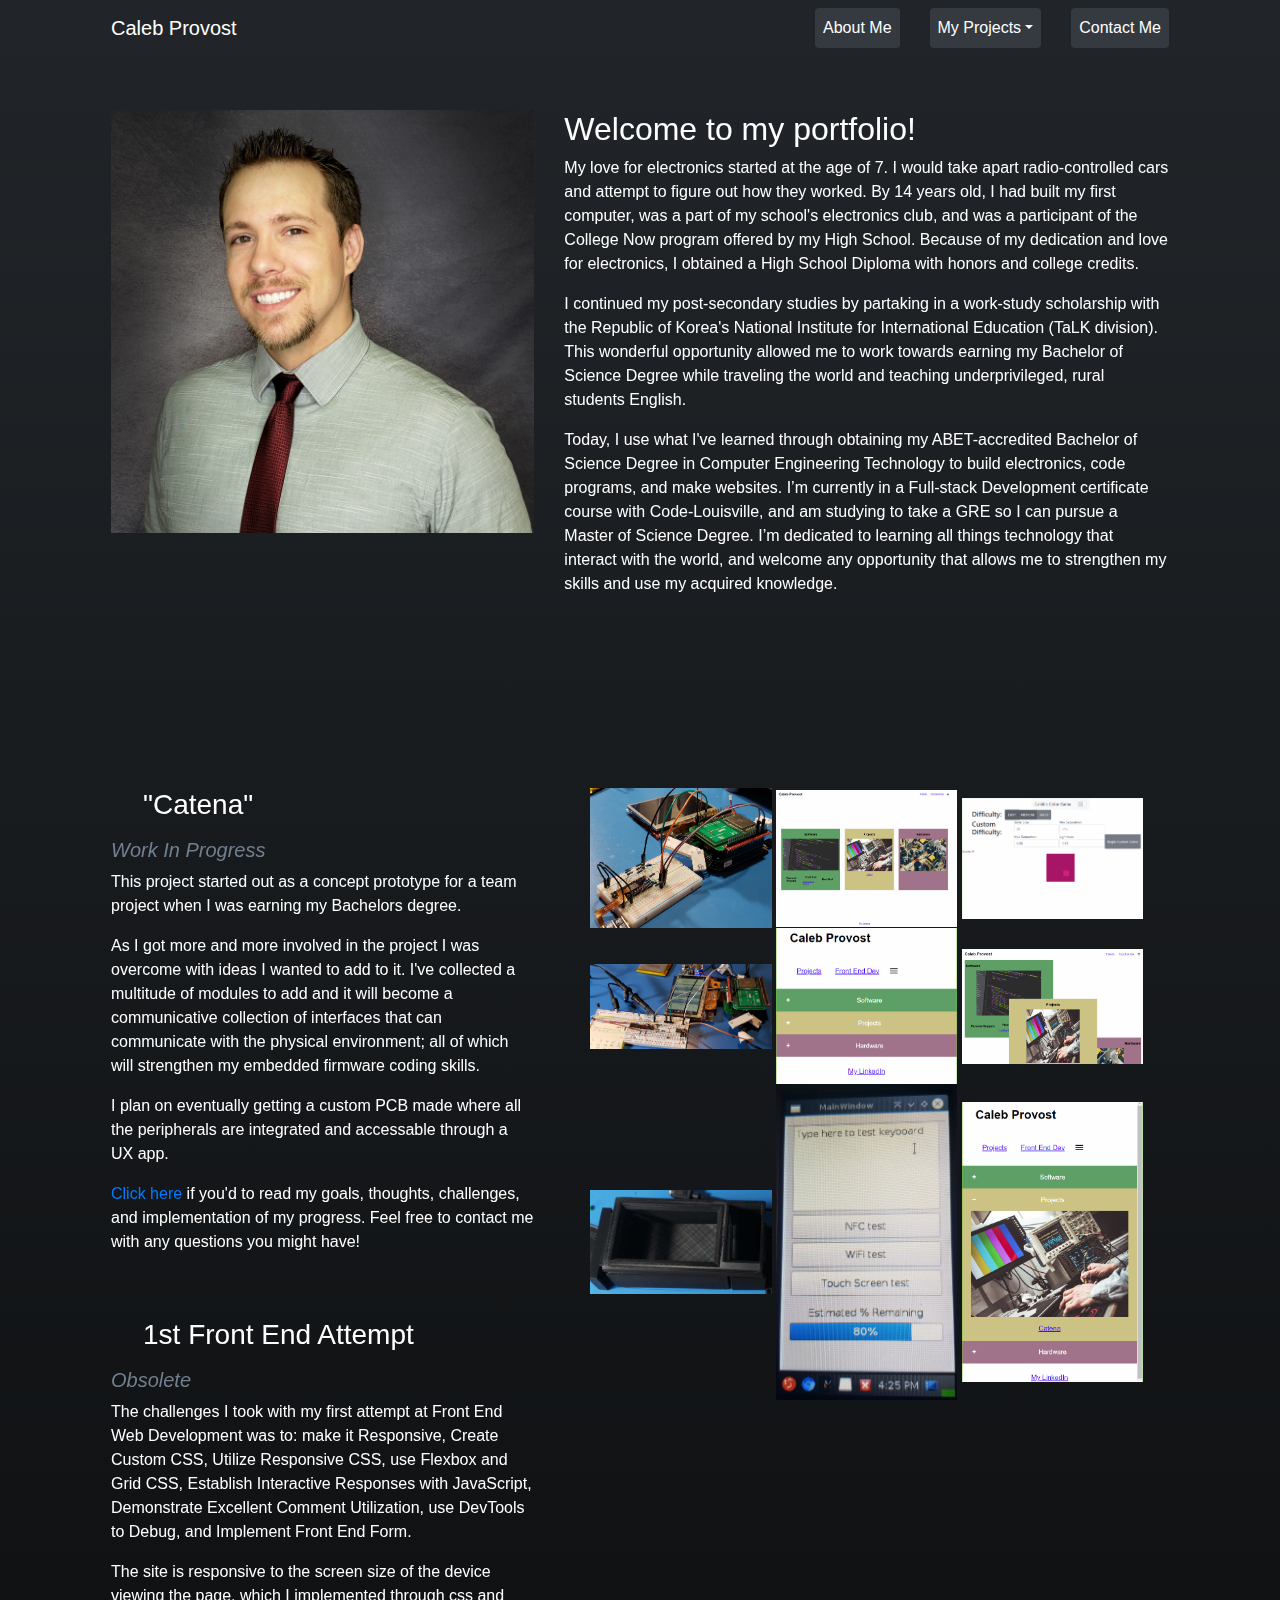
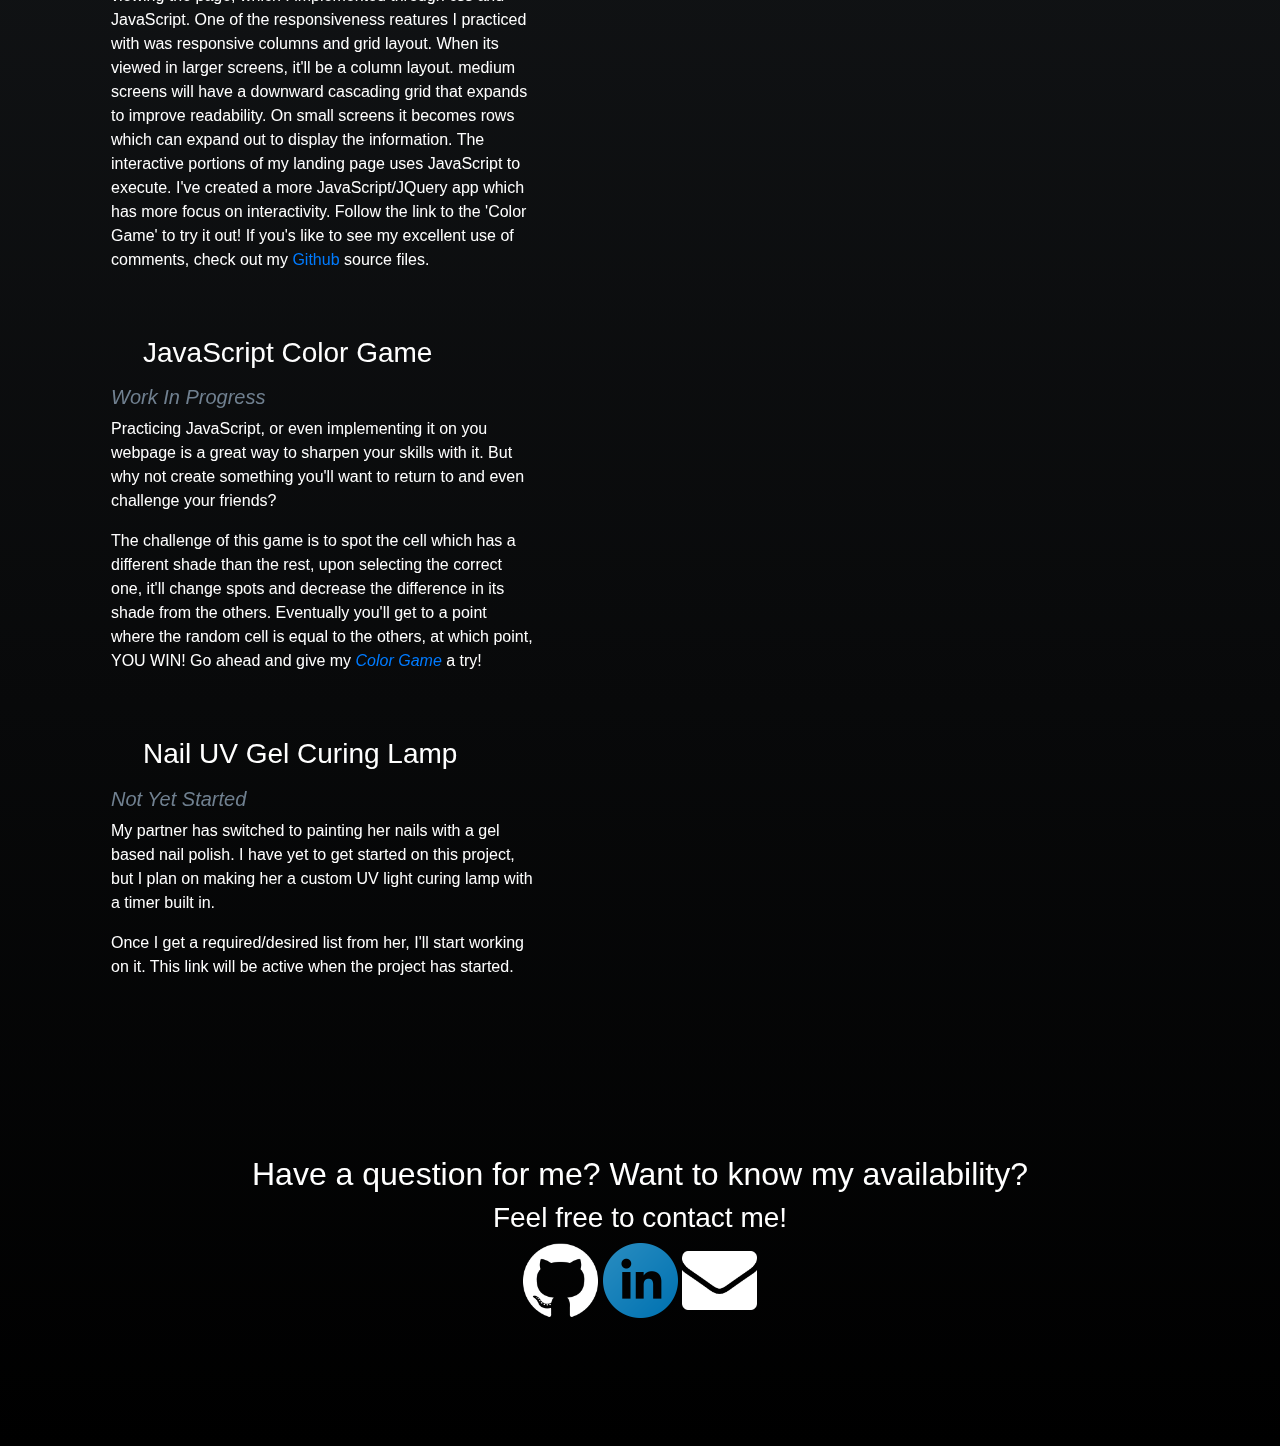
==== commit 669631aa: "Added Resume to repository." ====
--- a/index.html
+++ b/index.html
@@ -83,7 +83,7 @@
                     <ul>
                         <li><h3 class="projectTitle Catena"><a name="Catena"> </a>"Catena"</h3>
                             <h5><a target="_blank" href="Catena.html"><i>Work In Progress</i></a></h5>
-                            <p>This simple project started out as a concept prototype for a team project when I was earning my Bachelors degree.</p>
+                            <p>This project started out as a concept prototype for a team project when I was earning my Bachelors degree.</p>
                             <p>As I got more and more involved in the project I was overcome with ideas I wanted to add to it. 
                                 I've collected a multitude of modules to add and it will become a communicative collection of interfaces that can communicate with the physical environment; 
                                 all of which will strengthen my embedded firmware coding skills.</p> 
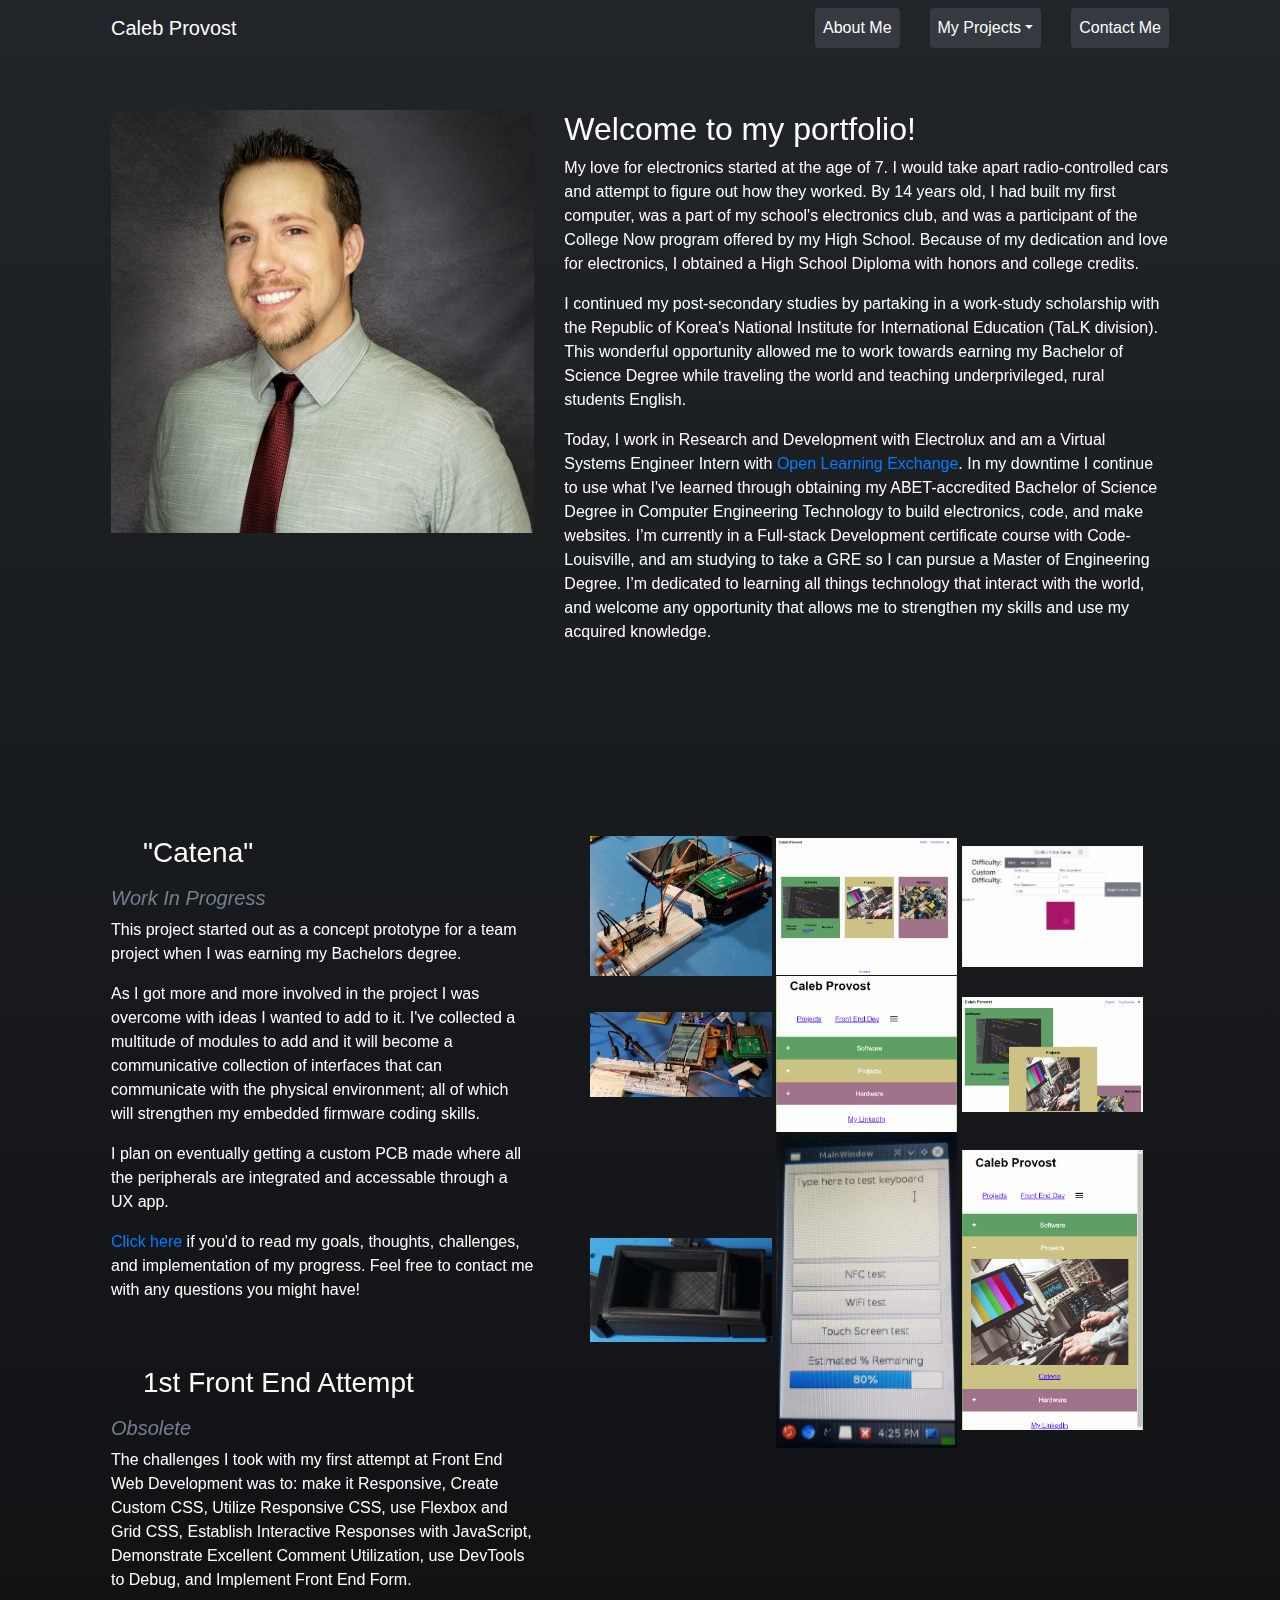
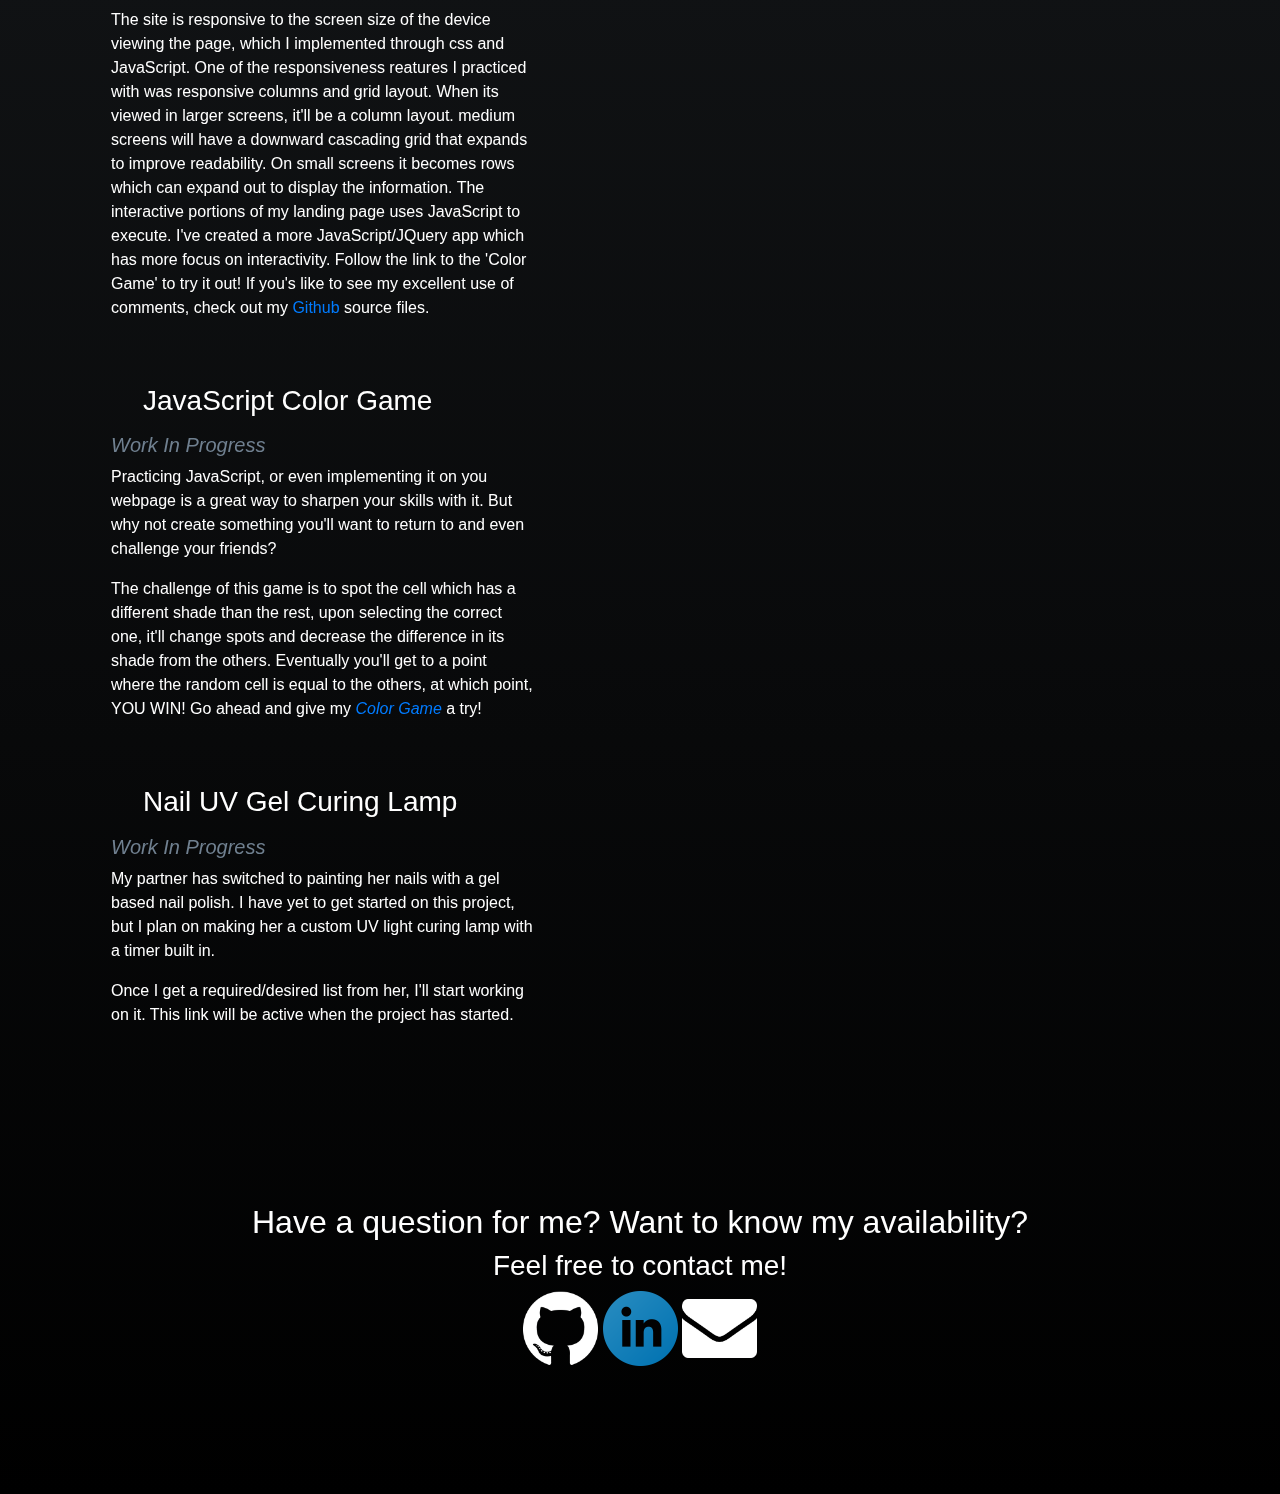
==== commit 6c33fefa: "Added UVLamp Project template/progress. Added OLE internship to About Me." ====
--- a/index.html
+++ b/index.html
@@ -67,8 +67,9 @@
                         Because of my dedication and love for electronics, I obtained a High School Diploma with honors and college credits.</p>
                     <p>I continued my post-secondary studies by partaking in a work-study scholarship with the Republic of Korea's National Institute for International Education (TaLK division). 
                         This wonderful opportunity allowed me to work towards earning my Bachelor of Science Degree while traveling the world and teaching underprivileged, rural students English.</p>
-                    <p>Today, I use what I've learned through obtaining my ABET-accredited Bachelor of Science Degree in Computer Engineering Technology to build electronics, code programs, and make websites. 
-                        I’m currently in a Full-stack Development certificate course with Code-Louisville, and am studying to take a GRE so I can pursue a Master of Science Degree. 
+                    <p>Today, I work in Research and Development with Electrolux and am a Virtual Systems Engineer Intern with <a class="ole" target="_blank" href="https://www.ole.org">Open Learning Exchange</a>. 
+                        In my downtime I continue to use what I've learned through obtaining my ABET-accredited Bachelor of Science Degree in Computer Engineering Technology to build electronics, code, and make websites. 
+                        I’m currently in a Full-stack Development certificate course with Code-Louisville, and am studying to take a GRE so I can pursue a Master of Engineering Degree. 
                         I’m dedicated to learning all things technology that interact with the world, and welcome any opportunity that allows me to strengthen my skills and use my acquired knowledge.</p>
                     </div>
             </div>
@@ -110,7 +111,7 @@
                                     Go ahead and give my <a target="_blank" href="ColorGame.html"><i>Color Game</i></a> a try!</p></li>
 
                         <li><h3 class="projectTitle uvLamp"><a name="uvLamp"> </a>Nail UV Gel Curing Lamp</h3>
-                            <h5><i>Not Yet Started</i></h5>
+                            <h5><a target="_blank" href="UVLamp.html"><i>Work In Progress</i></a></h5>
                             <p>My partner has switched to painting her nails with a gel based nail polish.
                                 I have yet to get started on this project, but I plan on making her a custom UV light curing lamp with a timer built in. </p>
                             <p>Once I get a required/desired list from her, I'll start working on it. <a target="_blank">This link</a> will be active when the project has started.</p></li>
--- a/CSS/styles.css
+++ b/CSS/styles.css
@@ -165,7 +165,7 @@
 position: relative;
 }
 
-.aboutMe a, .Catena>a, 
+.aboutMe>a, .Catena>a, 
 .projectSummaries>a, 
 .learningProfile>a, 
 .ColorGame>a, .uvLamp>a, 
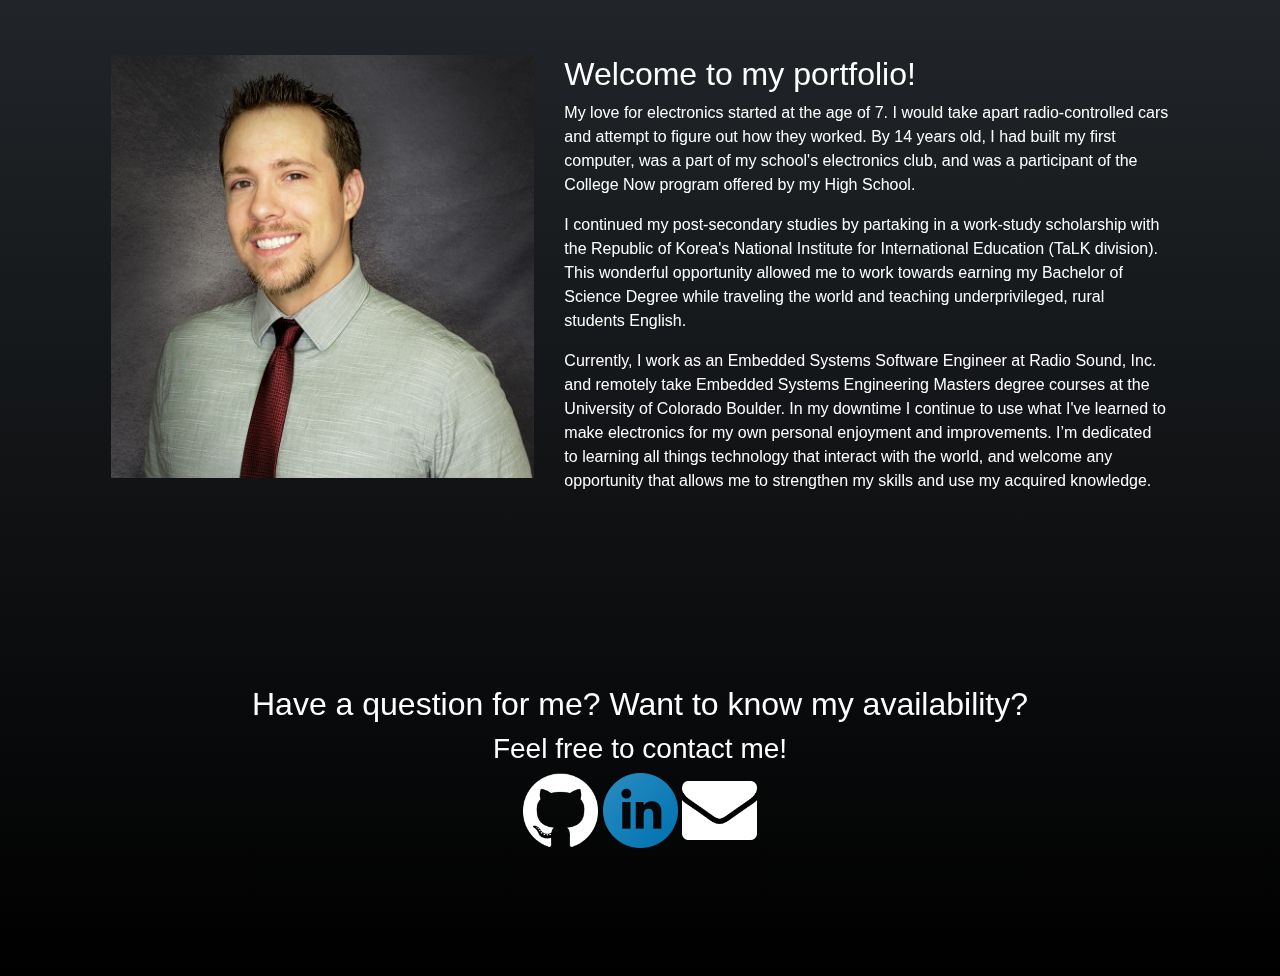
==== commit 383f69a2: "Update Profile" ====
--- a/index.html
+++ b/index.html
@@ -9,45 +9,6 @@
         <link rel="stylesheet" href="CSS/styles.css">
     </head>
     <body data-spy="scroll" data-target="#navbar" data-offset="150">
-<!--Fixed Nav with Scroll Spy-->
-        <div class="citeNav container">
-            <nav class="navbar navbar-expand-sm fixed-top">
-                <a class="navbar-brand text-white">Caleb Provost</a>
-                <button class="navbar-toggler iconShell" type="button" data-toggle="collapse" data-target="#navbar" onclick="iconAnimation();">
-                    <span id="MenuIcon" class="icon"></span>
-                </button>
-                <div class="collapse navbar-collapse" id="navbar">
-                    <ul class="navbar-nav nav-pills ml-auto">
-                        <li class="nav-item">
-                            <a class="nav-link nav-link-color btn-dark" href="#aboutMe" onclick="menuAnimation(); iconAnimation();">About Me</a>
-                        </li>
-                        
-                        <!--Non-dropdown version-->
-                        <!-- <li class="nav-item">
-                            <a class="nav-link nav-link-color btn-dark" href="#projectSummaries">My Projects</a>
-                        </li> -->
-
-                        <!--Dropdown Version-->
-                        <li class="nav-item dropdown btn-dark">
-                            <a class="nav-link nav-link-color dropdown-toggle" data-toggle="dropdown" href="#" role="button"
-                                aria-haspopup="true" aria-expanded="false">My Projects</a>
-                            <div class="dropdown-menu">
-                                <a class="dropdown-item" href="#Catena" onclick="menuAnimation(); iconAnimation();">Catena</a>
-                                <a class="dropdown-item" href="#learningProfile" onclick="menuAnimation(); iconAnimation();">1st Front End</a>
-                                <!-- <div role="separator" class="dropdown-divider"></div> -->
-                                <a class="dropdown-item" href="#ColorGame" onclick="menuAnimation(); iconAnimation();">Color Game</a>
-                                <a class="dropdown-item" href="#uvLamp" onclick="menuAnimation(); iconAnimation();">UV Curing Lamp</a>
-                            </div>
-                        </li>
-
-                        <li class="nav-item">
-                            <a class="nav-link nav-link-color btn-dark" href="#contactMe" onclick="menuAnimation(); iconAnimation();">Contact Me</a>
-                        </li>
-                    </ul>
-                </div>
-            </nav>
-        </div>
-
 <!--About Me Segment-->
         <div class="firstSegment container-fluid mt-auto">
             <div class="row">
@@ -63,77 +24,13 @@
                     <a name="aboutMe"> </a>
                     <h2 class="aboutMeTitle">Welcome to my portfolio!</h2>
                     <p>My love for electronics started at the age of 7. I would take apart radio-controlled cars and attempt to figure out how they worked. 
-                        By 14 years old, I had built my first computer, was a part of my school's electronics club, and was a participant of the College Now program offered by my High School. 
-                        Because of my dedication and love for electronics, I obtained a High School Diploma with honors and college credits.</p>
+                        By 14 years old, I had built my first computer, was a part of my school's electronics club, and was a participant of the College Now program offered by my High School.</p>
                     <p>I continued my post-secondary studies by partaking in a work-study scholarship with the Republic of Korea's National Institute for International Education (TaLK division). 
                         This wonderful opportunity allowed me to work towards earning my Bachelor of Science Degree while traveling the world and teaching underprivileged, rural students English.</p>
-                    <p>Today, I work in Research and Development with Electrolux and am a Virtual Systems Engineer Intern with <a class="ole" target="_blank" href="https://www.ole.org">Open Learning Exchange</a>. 
-                        In my downtime I continue to use what I've learned through obtaining my ABET-accredited Bachelor of Science Degree in Computer Engineering Technology to build electronics, code, and make websites. 
-                        I’m currently in a Full-stack Development certificate course with Code-Louisville, and am studying to take a GRE so I can pursue a Master of Engineering Degree. 
+                    <p>Currently, I work as an Embedded Systems Software Engineer at Radio Sound, Inc. and remotely take Embedded Systems Engineering Masters degree courses at the University of Colorado Boulder. 
+                        In my downtime I continue to use what I've learned to make electronics for my own personal enjoyment and improvements. 
                         I’m dedicated to learning all things technology that interact with the world, and welcome any opportunity that allows me to strengthen my skills and use my acquired knowledge.</p>
                     </div>
-            </div>
-        </div>
-
-<!--Projects Segment-->
-        <div class="secondSegment container-fluid">
-            <div class="row">
-                <!--Left Half: Project Summaries and links-->
-                <div class="projectSummaries col-md">
-                    <a name="projectSummaries"> </a>
-                    <ul>
-                        <li><h3 class="projectTitle Catena"><a name="Catena"> </a>"Catena"</h3>
-                            <h5><a target="_blank" href="Catena.html"><i>Work In Progress</i></a></h5>
-                            <p>This project started out as a concept prototype for a team project when I was earning my Bachelors degree.</p>
-                            <p>As I got more and more involved in the project I was overcome with ideas I wanted to add to it. 
-                                I've collected a multitude of modules to add and it will become a communicative collection of interfaces that can communicate with the physical environment; 
-                                all of which will strengthen my embedded firmware coding skills.</p> 
-                            <p>I plan on eventually getting a custom PCB made where all the peripherals are integrated and accessable through a UX app.</p>
-                            <p><a target="_blank" href="Catena.html">Click here</a> if you'd to read my goals, thoughts, challenges, and implementation of my progress. 
-                                Feel free to contact me with any questions you might have!</p></li>
-    
-                        <li><h3 class="projectTitle learningProfile"><a name="learningProfile"> </a>1st Front End Attempt</h3>
-                            <h5><a target="_blank" href="../TEMP/index.html"><i>Obsolete</i></a></h5>
-                            <p>The challenges I took with my first attempt at Front End Web Development was to: make it Responsive,
-                                Create Custom CSS, Utilize Responsive CSS, use Flexbox and Grid CSS, Establish Interactive Responses with JavaScript,
-                                Demonstrate Excellent Comment Utilization, use DevTools to Debug, and Implement Front End Form.</p>
-                                <p>The site is responsive to the screen size of the device viewing the page, which I implemented through css and JavaScript.
-                                    One of the responsiveness reatures I practiced with was responsive columns and grid layout. When its viewed in larger screens, it'll be a column layout.
-                                    medium screens will have a downward cascading grid that expands to improve readability. On small screens it becomes rows which can expand out to display the information.
-                                    The interactive portions of my landing page uses JavaScript to execute. I've created a more JavaScript/JQuery app which has more focus on interactivity. Follow the link to the 'Color Game' to try it out!
-                                    If you's like to see my excellent use of comments, check out my <a target="_blank" href="https://github.com/CalebProvost/CalebProvost.github.io">Github</a> source files.</p></li>
-
-                        <li><h3 class="projectTitle ColorGame"><a name="ColorGame"> </a>JavaScript Color Game</h3>
-                            <h5><a target="_blank" href="ColorGame.html"><i>Work In Progress</i></a></h5>
-                            <p>Practicing JavaScript, or even implementing it on you webpage is a great way to sharpen your skills with it.
-                                But why not create something you'll want to return to and even challenge your friends?
-                                <p>The challenge of this game is to spot the cell which has a different shade than the rest, upon selecting the correct one, it'll change spots and decrease the difference in its shade from the others. Eventually you'll get to a point where the random cell is equal to the others, at which point, YOU WIN!
-                                    Go ahead and give my <a target="_blank" href="ColorGame.html"><i>Color Game</i></a> a try!</p></li>
-
-                        <li><h3 class="projectTitle uvLamp"><a name="uvLamp"> </a>Nail UV Gel Curing Lamp</h3>
-                            <h5><a target="_blank" href="UVLamp.html"><i>Work In Progress</i></a></h5>
-                            <p>My partner has switched to painting her nails with a gel based nail polish.
-                                I have yet to get started on this project, but I plan on making her a custom UV light curing lamp with a timer built in. </p>
-                            <p>Once I get a required/desired list from her, I'll start working on it. <a target="_blank">This link</a> will be active when the project has started.</p></li>
-
-                    </ul>
-                </div>
-
-                <!--Right Half: Photo Collage/Masonry Card Grid of Projects-->
-                <div class="projectPhotos col-md-7 container-fluid text-center">
-                    <div class="stickyContainer">
-                        <!-- <script type="text/javascript">getRandomImage(random_images_array);</script> -->
-                        <img src="IMG/Catena Photos/20190407_223743.jpg" alt="Testing BlackBerry-Q10 Keyboard with BeagleBone Black">
-                        <img src="IMG/FrontEnd-Learning/Desktop Response.png" alt="Desktop Response of 1st Webpage">
-                        <img src="IMG/ColorGame/ColorGame on Easy.png" alt="JavaScript Color Game on Easy">
-                        <img src="IMG/Catena Photos/20190522_163301.jpg" alt="Testing Voltage Divided ADC Circuit">
-                        <img src="IMG/FrontEnd-Learning/Mobile Response.png" alt="Mobile Response of 1st Webpage">
-                        <img src="IMG/FrontEnd-Learning/Tablet Response.png" alt="Tablet Response of 1st Webpage">
-                        <img src="IMG/Catena Photos/20190606_115448.jpg" alt="3D Printed Case">
-                        <img src="IMG/Catena Photos/20190529_122503.jpg" alt="Diagnostics App">
-                        <img src="IMG/FrontEnd-Learning/Mobile Response Expanded.png" alt="Expanded Mobile Response of 1st Webpage">
-                    </div>
-                </div>
             </div>
         </div>
 
@@ -146,50 +43,6 @@
                     <h3>Feel free to contact me!</h3>
                 </div>
 
-                <!-- Contact Forum -->
-                <!-- <div class="contactMeForum col" id="contactMeForum">
-                    <fieldset class="feedbackForum">
-                        <forum action="index.html" method="post">
-                            <label for="comment_purpose">
-                                <input type="radio" checked id="comment_purpose" name="forumRadio" onclick="HideEmail()">
-                                Leave a public comment
-                            </label><br>
-                    
-                            <label for="message_purpose">
-                                <input type="radio" id="message_purpose" name="forumRadio" onclick="ShowEmail()">
-                                Send a private message
-                            </label><br>
-                        </forum>
-                    
-                        <form>
-                            <div class="visitorName">
-                                <label for="name" class="forumInput">Name/Alias: </label>
-                                <input type="text" id="name" name="visitors_name" required><br>
-                            </div>
-                    
-                            <div class="emailBox hidden" id="emailAddress">
-                                <label for="emailAddress">Email: </label>
-                                <input id="emailAddress" type="email" placeholder="my@email.com">
-                            </div>
-                    
-                            <div class="messageBox">
-                                <textarea id="message" required placeholder="Send me a message or leave me a comment!"></textarea>
-                            </div>
-                    
-                            <-- template for when backend is ready --
-                            <!-- <input type="submit" value="Submit"> --
-                    
-                            <!-- presentation example until its ready --
-                            <button type="button" id="submitButton" onclick="displayComment()">Submit</button>
-                        </form>
-                        <hr>
-                        <h3>Feedback:</h3>
-                        <p>Note: I have yet to set a backend response, all displays are temporary and will be discarded upon refresh.</p>
-                        <div id="comments"></div>
-                    </fieldset>
-                </div> -->
-        
-                <!--Right Half: Social Media Links-->
                 <!-- <div class="socialMedia col"> -->
                     <div class="socialMedia">
                     <a target="_blank" href="https://github.com/CalebProvost"><img src="IMG/GitHub-Mark-Light-120px-plus.png" alt="Github Icon"></a>
@@ -198,7 +51,6 @@
                 </div>
             </div>
         </div>
-
 
 <!--Load Page Scripts-->
         <script src="JS/scripts.js"></script>
--- a/CSS/styles.css
+++ b/CSS/styles.css
@@ -1,10 +1,13 @@
 /*//////////////////////////////////////////////////////////////////////////////////////////////*/
 /*//////////////////////////////// Landing Page's Base Styles //////////////////////////////////*/
 /*//////////////////////////////////////////////////////////////////////////////////////////////*/
+html {
+    min-height: 100vh;
+}
 
 body {
     position: relative;
-    padding-top: 55px;
+    /* padding-top: 55px; */
     color: white;
     /*background-color: #212529;*/
     background-image: linear-gradient(#212529, #000000);
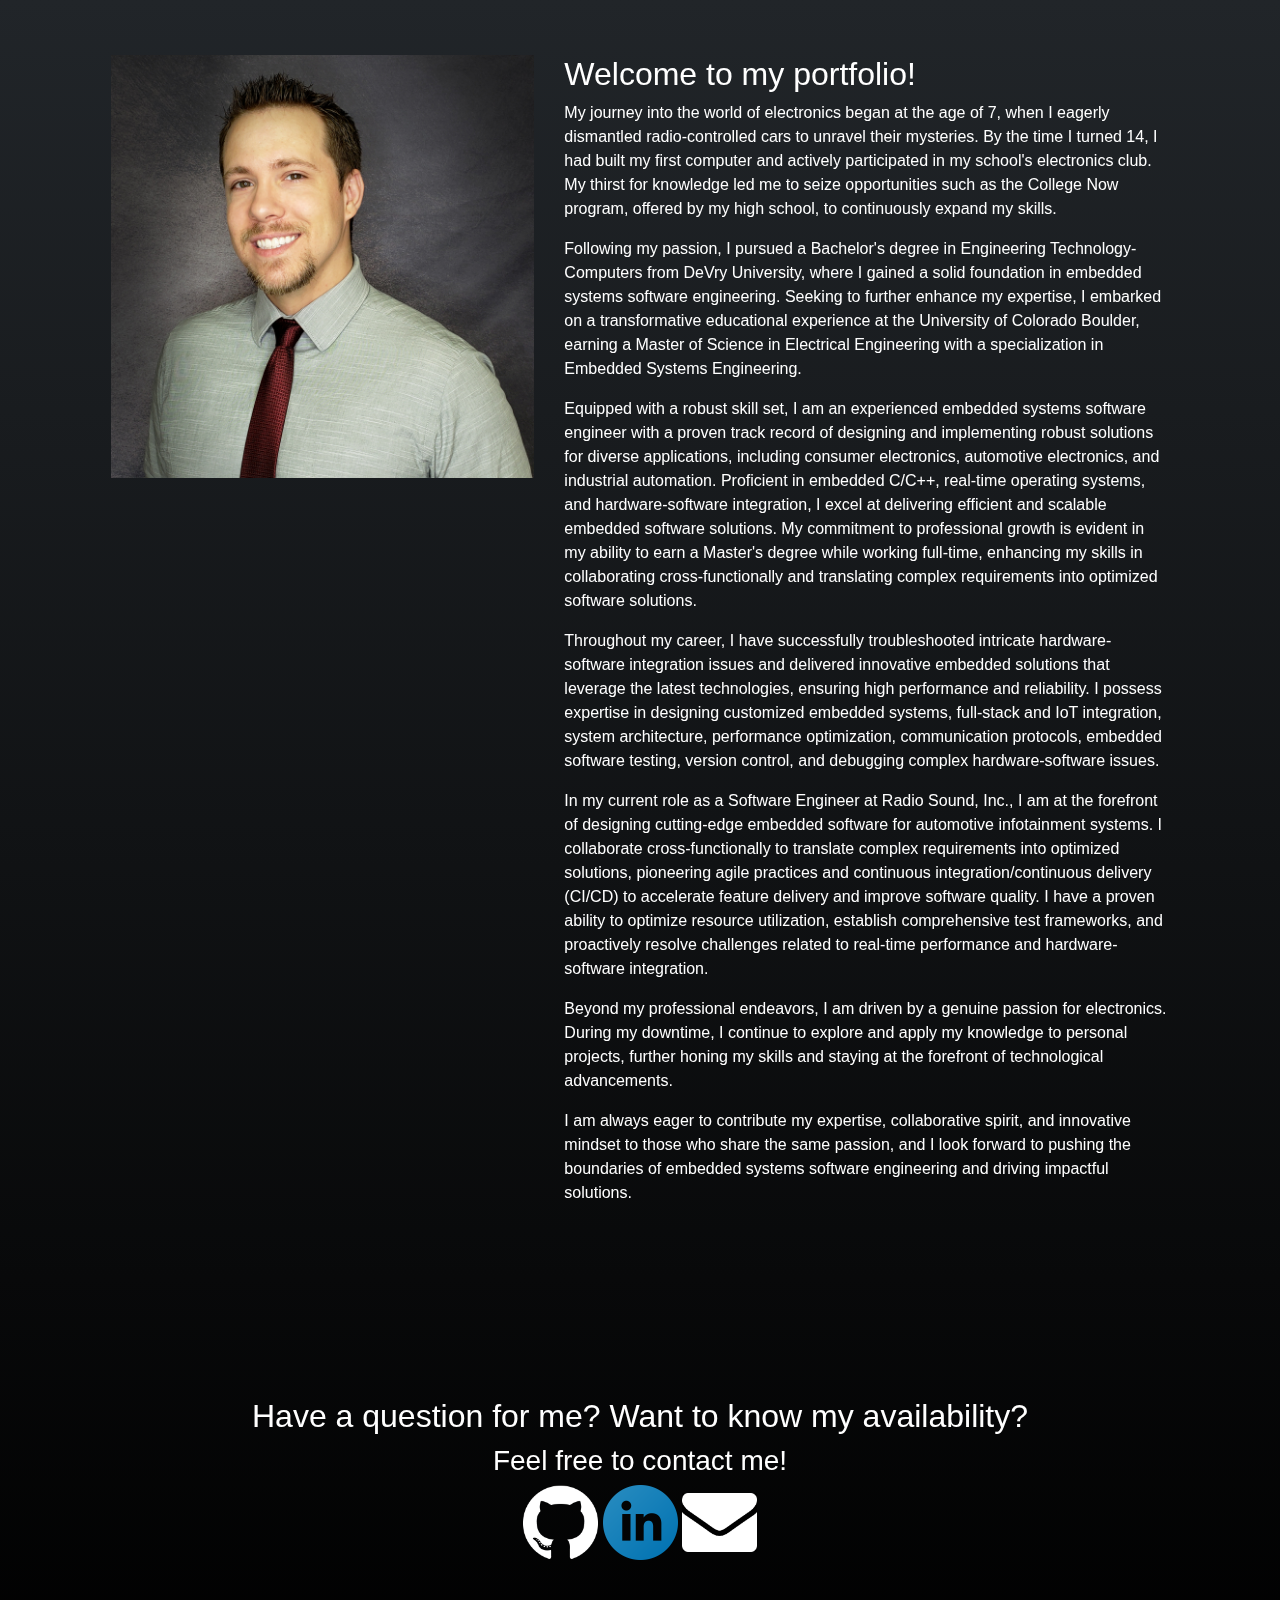
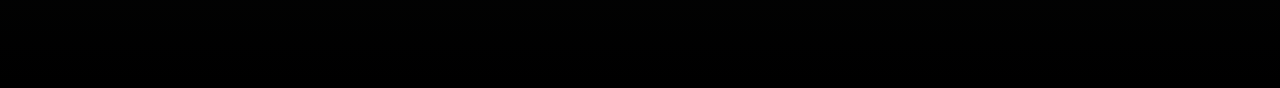
==== commit b061bac8: "Update index.html" ====
--- a/index.html
+++ b/index.html
@@ -23,14 +23,14 @@
                 <div class="aboutMe col-md-7">
                     <a name="aboutMe"> </a>
                     <h2 class="aboutMeTitle">Welcome to my portfolio!</h2>
-                    <p>My love for electronics started at the age of 7. I would take apart radio-controlled cars and attempt to figure out how they worked. 
-                        By 14 years old, I had built my first computer, was a part of my school's electronics club, and was a participant of the College Now program offered by my High School.</p>
-                    <p>I continued my post-secondary studies by partaking in a work-study scholarship with the Republic of Korea's National Institute for International Education (TaLK division). 
-                        This wonderful opportunity allowed me to work towards earning my Bachelor of Science Degree while traveling the world and teaching underprivileged, rural students English.</p>
-                    <p>Currently, I work as an Embedded Systems Software Engineer at Radio Sound, Inc. and remotely take Embedded Systems Engineering Masters degree courses at the University of Colorado Boulder. 
-                        In my downtime I continue to use what I've learned to make electronics for my own personal enjoyment and improvements. 
-                        I’m dedicated to learning all things technology that interact with the world, and welcome any opportunity that allows me to strengthen my skills and use my acquired knowledge.</p>
-                    </div>
+                    <p>My journey into the world of electronics began at the age of 7, when I eagerly dismantled radio-controlled cars to unravel their mysteries. By the time I turned 14, I had built my first computer and actively participated in my school's electronics club. My thirst for knowledge led me to seize opportunities such as the College Now program, offered by my high school, to continuously expand my skills.</p>
+                    <p>Following my passion, I pursued a Bachelor's degree in Engineering Technology-Computers from DeVry University, where I gained a solid foundation in embedded systems software engineering. Seeking to further enhance my expertise, I embarked on a transformative educational experience at the University of Colorado Boulder, earning a Master of Science in Electrical Engineering with a specialization in Embedded Systems Engineering.</p>
+                    <p>Equipped with a robust skill set, I am an experienced embedded systems software engineer with a proven track record of designing and implementing robust solutions for diverse applications, including consumer electronics, automotive electronics, and industrial automation. Proficient in embedded C/C++, real-time operating systems, and hardware-software integration, I excel at delivering efficient and scalable embedded software solutions. My commitment to professional growth is evident in my ability to earn a Master's degree while working full-time, enhancing my skills in collaborating cross-functionally and translating complex requirements into optimized software solutions.</p>
+                    <p>Throughout my career, I have successfully troubleshooted intricate hardware-software integration issues and delivered innovative embedded solutions that leverage the latest technologies, ensuring high performance and reliability. I possess expertise in designing customized embedded systems, full-stack and IoT integration, system architecture, performance optimization, communication protocols, embedded software testing, version control, and debugging complex hardware-software issues.</p>
+                    <p>In my current role as a Software Engineer at Radio Sound, Inc., I am at the forefront of designing cutting-edge embedded software for automotive infotainment systems. I collaborate cross-functionally to translate complex requirements into optimized solutions, pioneering agile practices and continuous integration/continuous delivery (CI/CD) to accelerate feature delivery and improve software quality. I have a proven ability to optimize resource utilization, establish comprehensive test frameworks, and proactively resolve challenges related to real-time performance and hardware-software integration.</p>
+                    <p>Beyond my professional endeavors, I am driven by a genuine passion for electronics. During my downtime, I continue to explore and apply my knowledge to personal projects, further honing my skills and staying at the forefront of technological advancements.</p>
+                    <p>I am always eager to contribute my expertise, collaborative spirit, and innovative mindset to those who share the same passion, and I look forward to pushing the boundaries of embedded systems software engineering and driving impactful solutions.</p>
+                </div>
             </div>
         </div>
 
